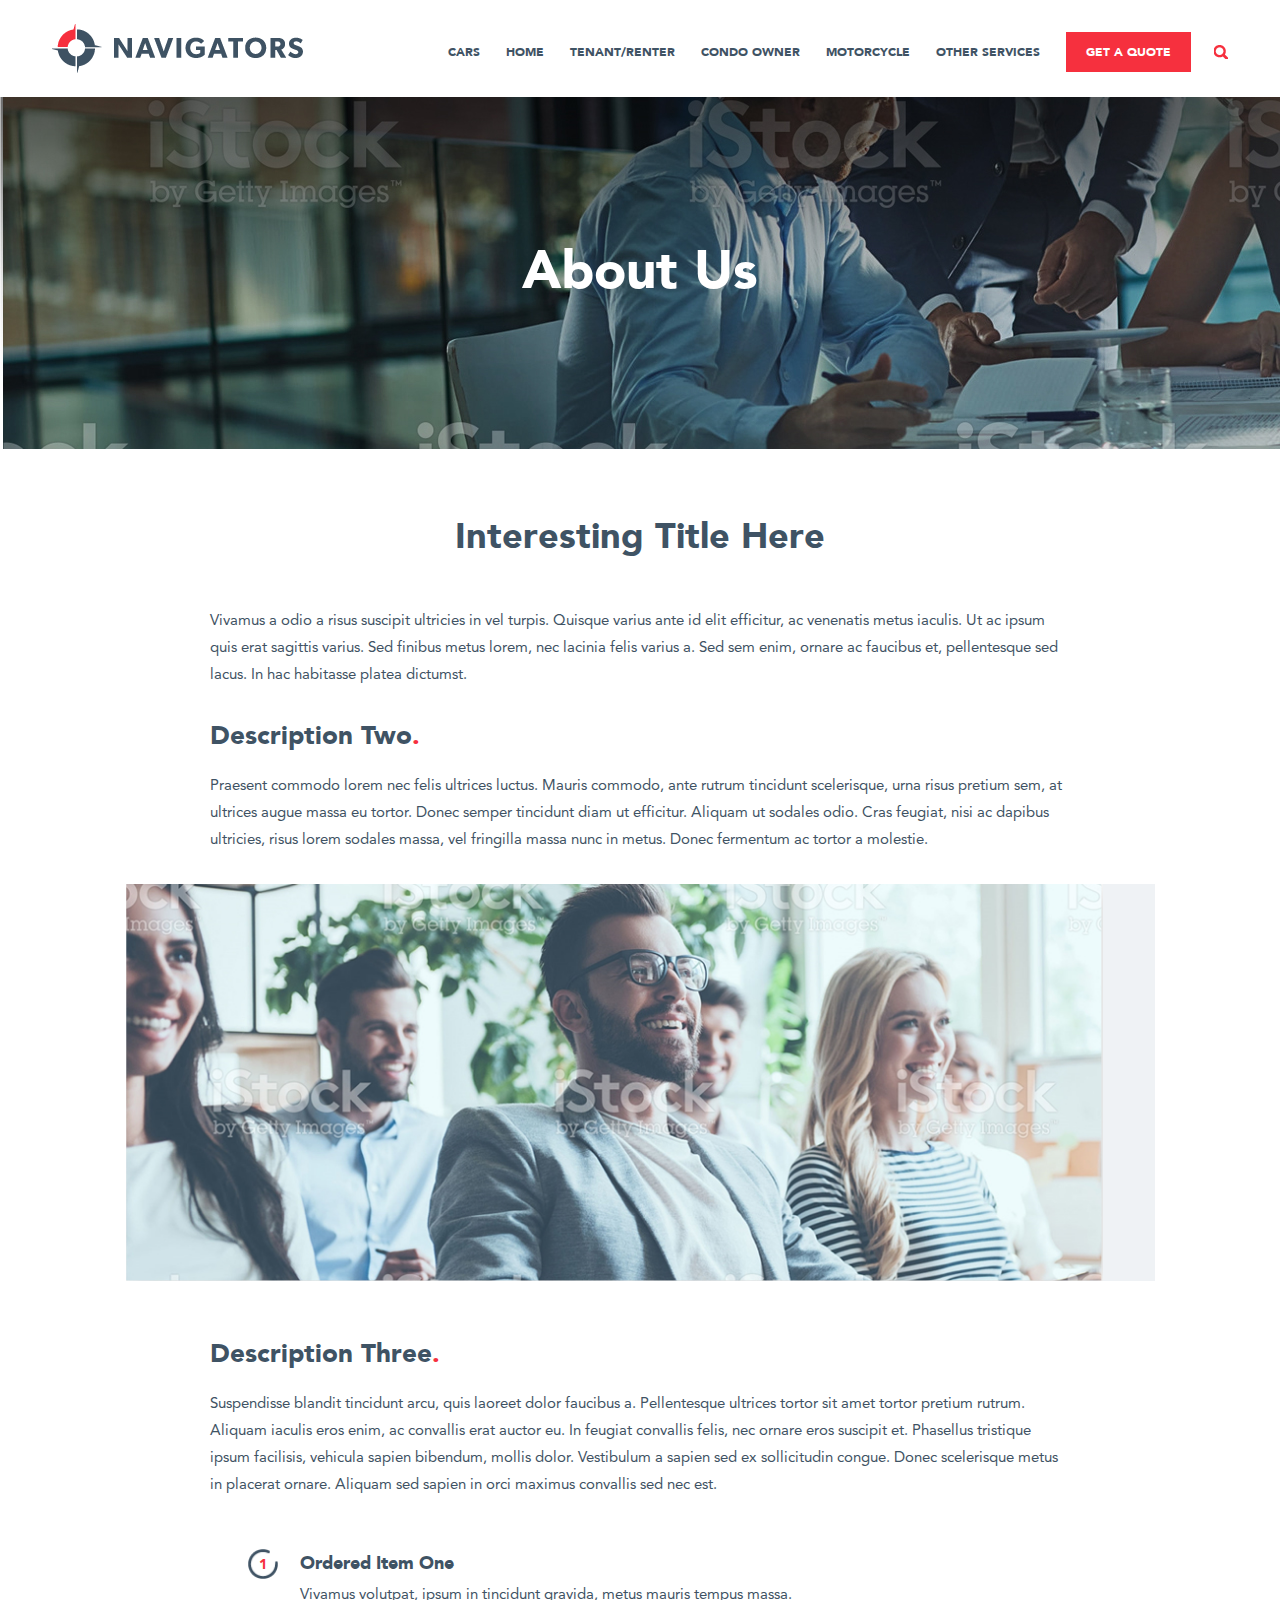
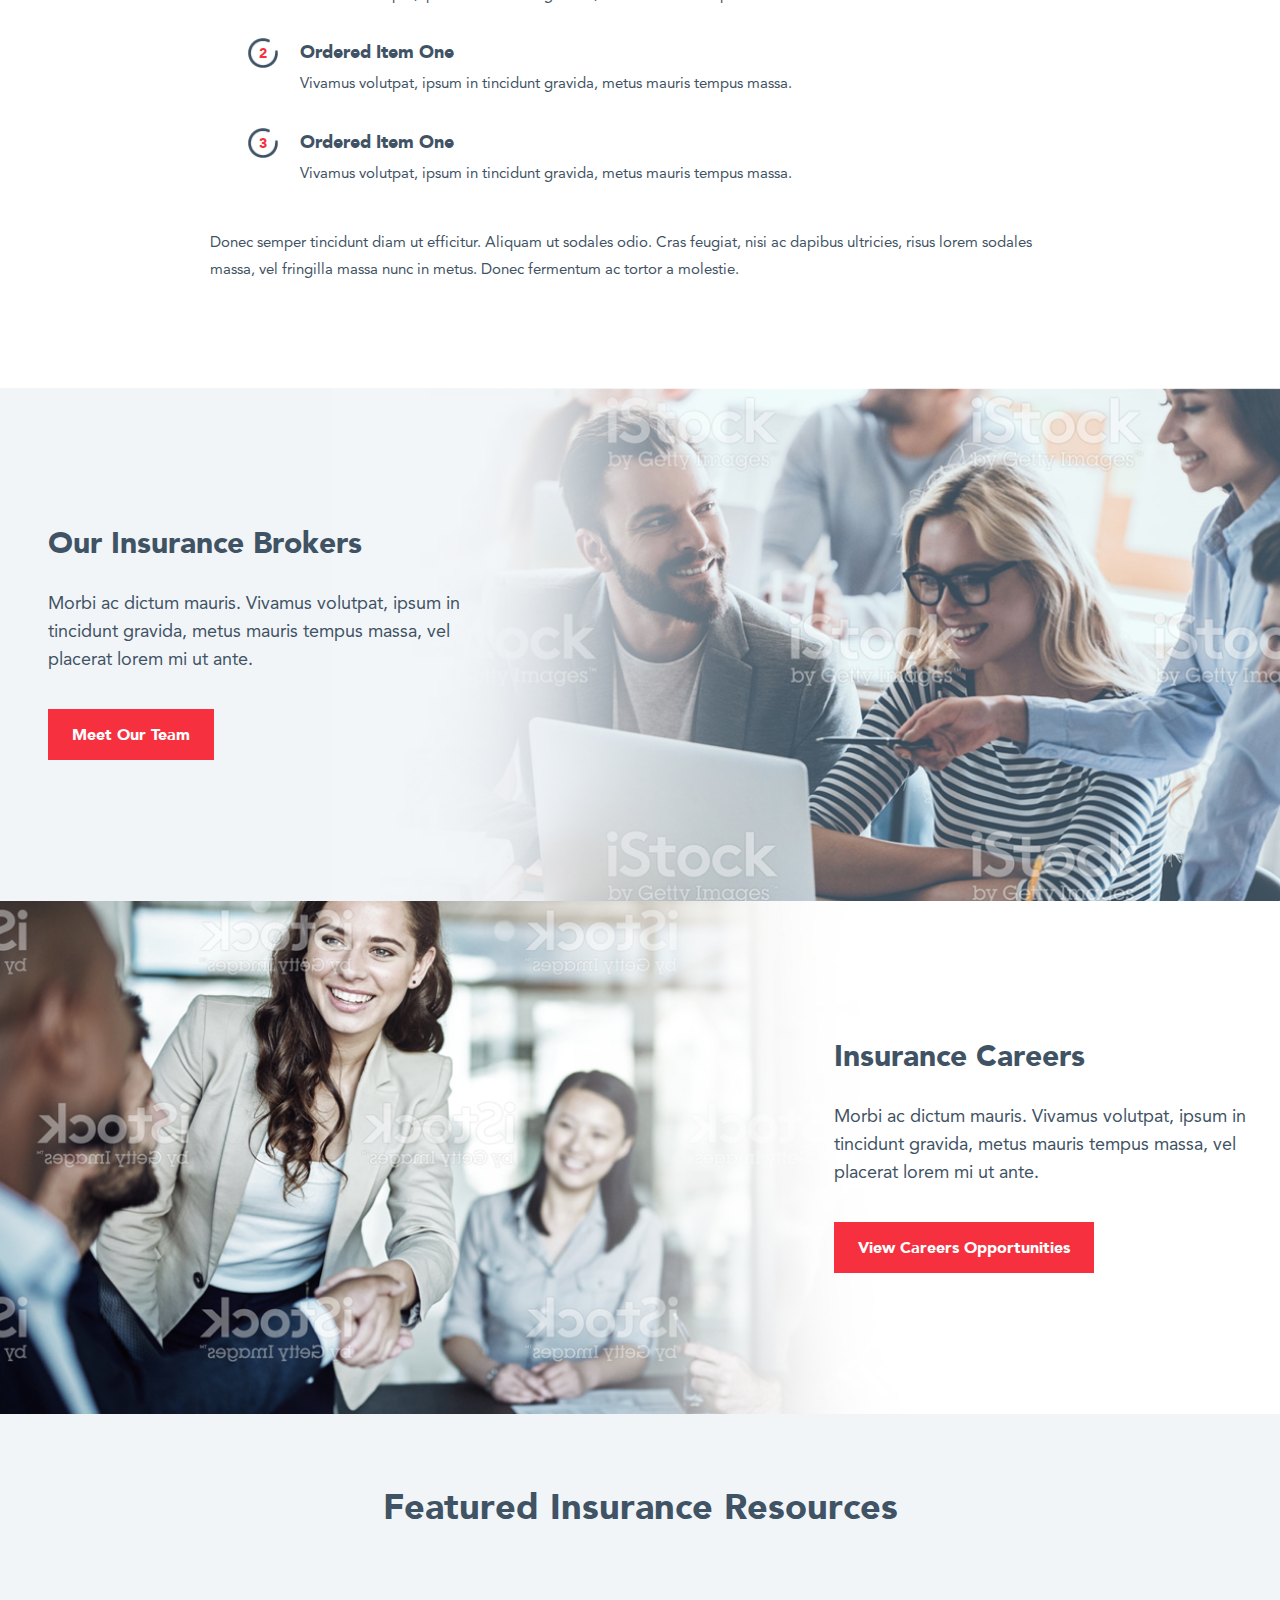
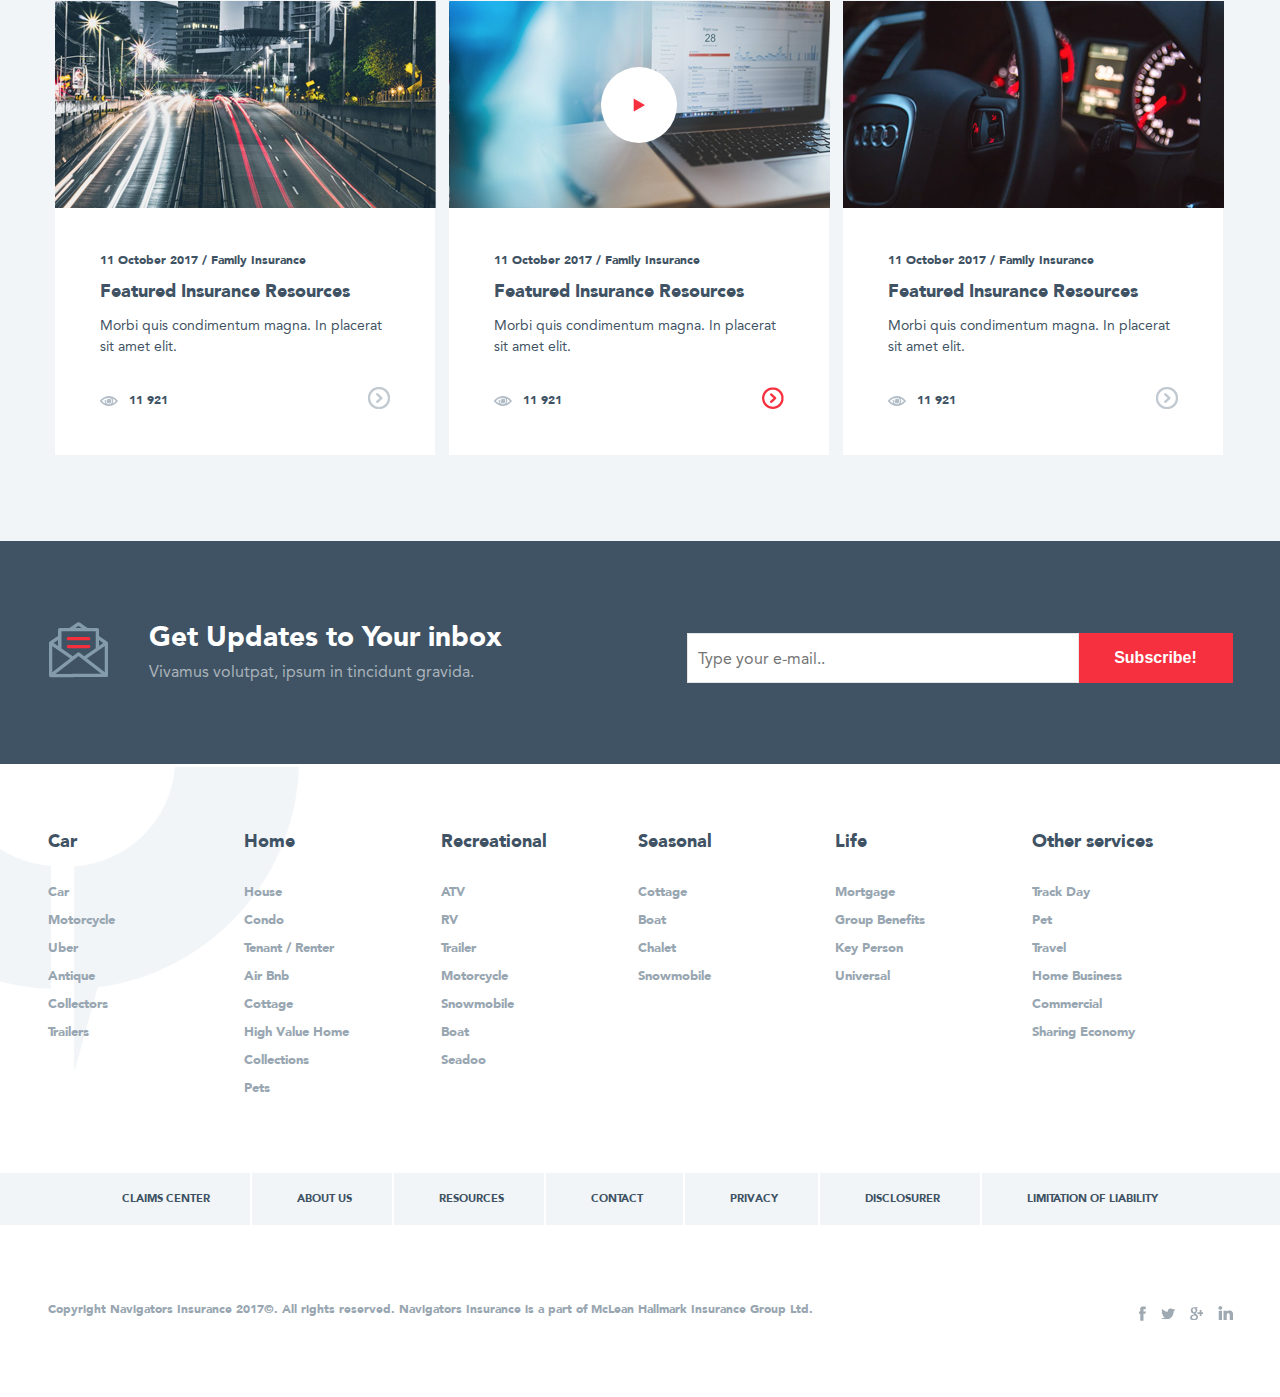
==== about_us.html @ 52bca4bc "4 pages at off" ====
<!DOCTYPE html>
<head>
	<meta http-equiv="Content-Type" content="text/html; charset=utf-8" />
	<title>Navigators | About Us</title>
	<meta name="viewport" content="width=device-width, initial-scale=1">
	<link rel="shortcuticon" type="image/x-icon" href="images/favicon.ico">

	<!-- owl carousel style -->
	<link rel="stylesheet" href="css/owl.carousel.min.css">
	<link rel="stylesheet" href="css/owl.theme.default.min.css">

	<!-- Custom Stylesheet -->
	<link rel="stylesheet" href="css/style.css">

	<!--[if lt IE 9]>
		<script src="js/html5shiv.js"></script>
	<![endif]-->

</head>

<body>
	<div class="main">

		<!-- header -->
		<header>
			<div class="outer_container">
				<div class="logo pull_left">
					<a class="inl_block full_width" href="javascript:void(0);">
						<img src="images/logo/logo.svg" alt="">
					</a>
				</div>
				<div class="nav-right pull_right">
					<div class="nav_cover inl_block">
						<!-- <div class="nav make_tiny">
							<ul>
								<li class="inl_block"><a href="javascript:void(0);">claim center</a></li>
								<li class="inl_block"><a href="javascript:void(0);">about us</a></li>
								<li class="inl_block"><a href="javascript:void(0);">resources</a></li>
								<li class="inl_block"><a href="javascript:void(0);">contact</a></li>
							</ul>
						</div> -->
						<div class="nav add_on_nav">
							<ul>
								<li class="inl_block"><a href="javascript:void(0);">cars</a></li>
								<li class="inl_block"><a href="javascript:void(0);">home</a></li>
								<li class="inl_block"><a href="javascript:void(0);">tenant/renter</a></li>
								<li class="inl_block"><a href="javascript:void(0);">condo owner</a></li>
								<li class="inl_block"><a href="javascript:void(0);">motorcycle</a></li>
								<li class="inl_block"><a href="javascript:void(0);">other services</a></li>
							</ul>
						</div>
					</div>
					<div class="get_quote inl_block">
						<a href="javascript:void(0);" class="inl_block">get a quote</a>
					</div>
					<div class="search_icon inl_block">
						<span><img src="images/icons/search.svg" alt=""></span>
					</div>
				</div>
				<div class="clear_fix"></div>
			</div>
		</header>



		<!-- about us banner -->

		<section class="inner_banner about_us_banner">
			<div class="main_container">
				<div class="inner_banner_cont_cover">
					<div class="banner_tag_line act_center">
						<h1 class="text_center no_margin">About Us</h1>
					</div>
					<!-- <a href="javascript:void(0);" class="inl_block"><span class="scroll_down_icon"></span></a> -->
				</div>
			</div>
		</section>


		<!-- about us cont here -->

		<section class="about_us_cover">
			<div class="main_container">
				<div class="cont_container">
					<div class="about_us_cont">
						<div class="its_title">
							<h2 class="no_margin text_center">Interesting Title Here</h2>
						</div>
						<div class="about_para">
							<p>Vivamus a odio a risus suscipit ultricies in vel turpis. Quisque varius ante id elit efficitur, ac venenatis metus iaculis. Ut ac ipsum quis erat sagittis varius. Sed finibus metus lorem, nec lacinia felis varius a. Sed sem enim, ornare ac faucibus et, pellentesque sed lacus. In hac habitasse platea dictumst.</p>
						</div>
						<div class="sub_title">
							<h4 class="no_margin">Description Two<span class="red_cont">.</span></h4>
						</div>
						<div class="about_para">
							<p>Praesent commodo lorem nec felis ultrices luctus. Mauris commodo, ante rutrum tincidunt scelerisque, urna risus pretium sem, at ultrices augue massa eu tortor. Donec semper tincidunt diam ut efficitur. Aliquam ut sodales odio. Cras feugiat, nisi ac dapibus ultricies, risus lorem sodales massa, vel fringilla massa nunc in metus. Donec fermentum ac tortor a molestie. </p>
						</div>
					</div>
				</div>
				<div class="about_inner_img">
					<div class="img_design_cover">
						<div class="img_bg_color">
							<img src="images/backgrounds/about_inner_banner.jpg" alt="">
						</div>
					</div>
				</div>
				<div class="cont_container">
					<div class="sub_title">
						<h4 class="no_margin">Description Three<span class="red_cont">.</span></h4>
					</div>
					<div class="about_para">
						<p>Suspendisse blandit tincidunt arcu, quis laoreet dolor faucibus a. Pellentesque ultrices tortor sit amet tortor pretium rutrum. Aliquam iaculis eros enim, ac convallis erat auctor eu. In feugiat convallis felis, nec ornare eros suscipit et. Phasellus tristique ipsum facilisis, vehicula sapien bibendum, mollis dolor. Vestibulum a sapien sed ex sollicitudin congue. Donec scelerisque metus in placerat ornare. Aliquam sed sapien in orci maximus convallis sed nec est. </p>
					</div>
					<div class="order_list_cont">
						<ul class="no_list_style">
							<li class="order_item">
								<div class="order_no"><span class="red_cont list_no_cover"><span class="list_no">1</span></span></div>
								<div class="order_cont">
									<h5>Ordered Item One</h5>
									<p>Vivamus volutpat, ipsum in tincidunt gravida, metus mauris tempus massa.</p>
								</div>
							</li>
							<li class="order_item">
								<div class="order_no"><span class="red_cont list_no_cover"><span class="list_no">2</span></span></div>
								<div class="order_cont">
									<h5>Ordered Item One</h5>
									<p>Vivamus volutpat, ipsum in tincidunt gravida, metus mauris tempus massa.</p>
								</div>
							</li>
							<li class="order_item">
								<div class="order_no"><span class="red_cont list_no_cover"><span class="list_no">3</span></span></div>
								<div class="order_cont">
									<h5>Ordered Item One</h5>
									<p>Vivamus volutpat, ipsum in tincidunt gravida, metus mauris tempus massa.</p>
								</div>
							</li>
						</ul>
					</div>
					<div class="about_para">
						<p>Donec semper tincidunt diam ut efficitur. Aliquam ut sodales odio. Cras feugiat, nisi ac dapibus ultricies, risus lorem sodales massa, vel fringilla massa nunc in metus. Donec fermentum ac tortor a molestie.  </p>
					</div>
				</div>
			</div>
		</section>
		

		<section class="two_blocks">
			<div class="block_cover block_one">
				<div class="main_container">
					<div class="block_box">
						<div class="block_cont">
							<h3>Our Insurance Brokers</h3>
							<p>Morbi ac dictum mauris. Vivamus volutpat, ipsum in tincidunt gravida, metus mauris tempus massa, vel placerat lorem mi ut ante. </p>
							<a href="javascript:void(0);">Meet Our Team</a>
						</div>
					</div>
				</div>
			</div>
			<div class="block_cover block_two">
				<div class="main_container">
					<div class="block_box pull_right">
						<div class="block_cont">
							<h3>Insurance Careers</h3>
							<p>Morbi ac dictum mauris. Vivamus volutpat, ipsum in tincidunt gravida, metus mauris tempus massa, vel placerat lorem mi ut ante. </p>
							<a href="javascript:void(0);">View Careers Opportunities</a>
						</div>
					</div>
				</div>
			</div>
		</section>



		<!-- featured insurance -->

		<section class="featured_insurance">
			<div class="main_container">
				<div class="featured_cover">
					<div class="its_title">
						<h2 class="no_margin text_center">Featured Insurance Resources</h2>
					</div>
					<div class="feature_cards">
						<div class="feature_col">
							<div class="feat_img">
								<img src="images/feature_1.jpg" alt="">
							</div>
							<div class="feat_cont">
								<div class="feat_date">
									<p>11 October 2017 / Family Insurance</p>
								</div>
								<div class="feat_name">
									<h6>Featured Insurance Resources</h6>
								</div>
								<div class="feat_para">
									<p>Morbi quis condimentum magna. In placerat sit amet elit.</p>
								</div>
								<div class="feat_foot">
									<span class="feat_views pull_left">
										<img src="images/icons/views.png" alt="">
										11 921
									</span>
									<span  class="feat_link pull_right">
										<a href=""><img class="icon_right" src="images/icons/grey_down_icon.png" alt=""></a>
									</span>
									<div class="clear_fix"></div>
								</div>
							</div>
						</div>
						<div class="feature_col">
							<div class="feat_img">
								<img src="images/feature_2.jpg" alt="">
								<span class="small_play_btn"></span>
							</div>
							<div class="feat_cont">
								<div class="feat_date">
									<p>11 October 2017 / Family Insurance</p>
								</div>
								<div class="feat_name">
									<h6>Featured Insurance Resources</h6>
								</div>
								<div class="feat_para">
									<p>Morbi quis condimentum magna. In placerat sit amet elit.</p>
								</div>
								<div class="feat_foot">
									<span class="feat_views pull_left">
										<img src="images/icons/views.png" alt="">
										11 921
									</span>
									<span  class="feat_link pull_right">
										<a href=""><img src="images/icons/red_icon_right.png" alt=""></a>
									</span>
									<div class="clear_fix"></div>
								</div>
							</div>
						</div>
						<div class="feature_col">
							<div class="feat_img">
								<img src="images/feature_3.jpg" alt="">
							</div>
							<div class="feat_cont">
								<div class="feat_date">
									<p>11 October 2017 / Family Insurance</p>
								</div>
								<div class="feat_name">
									<h6>Featured Insurance Resources</h6>
								</div>
								<div class="feat_para">
									<p>Morbi quis condimentum magna. In placerat sit amet elit.</p>
								</div>
								<div class="feat_foot">
									<span class="feat_views pull_left">
										<img src="images/icons/views.png" alt="">
										11 921
									</span>
									<span  class="feat_link pull_right">
										<a href=""><img class="icon_right" src="images/icons/grey_down_icon.png" alt=""></a>
									</span>
									<div class="clear_fix"></div>
								</div>
							</div>
						</div>
						<div class="clear_fix"></div>
					</div>
				</div>
			</div>
		</section>





		<footer>
			<section class="get_update">
				<div class="main_container">
					<div class="left_content pull_left">
						<span class="update_icon inl_block vtop"><img src="images/icons/update_mail_icon.svg" alt=""></span>
						<div class="get_update_content inl_block">
							<h3 class="m_top_0">Get Updates to Your inbox</h3>
							<p class="m_buttom_0">Vivamus volutpat, ipsum in tincidunt gravida.</p>
						</div>
					</div>
					<div class="right_content pull_right">
						<div class="subcribe_cover">
							<form action="POST" class="subscribe_me pull_right">
								<input type="email" placeholder="Type your e-mail.." class="vtop">
								<span class="inl_block"><input type="submit" value="Subscribe!" class="text_center"></span>
							</form>
						</div>
					</div>
					<div class="clear_fix"></div>
				</div>
			</section>
			<section class="footer_main">
				<div class="footer_nav">
					<div class="main_container">
						<div class="foot_col">
							<h6 class="m_top_0">Car</h6>
							<ul class="no_list_style">
								<li><a href="javascript:void(0);">Car</a></li>
								<li><a href="javascript:void(0);">Motorcycle</a></li> 
								<li><a href="javascript:void(0);">Uber</a></li>
								<li><a href="javascript:void(0);">Antique</a></li>
								<li><a href="javascript:void(0);">Collectors</a></li>
								<li><a href="javascript:void(0);">Trailers</a></li>
							</ul>
						</div>
						<div class="foot_col">
							<h6 class="m_top_0">Home</h6>
							<ul class="no_list_style">
								<li><a href="javascript:void(0);">House</a></li>
								<li><a href="javascript:void(0);">Condo</a></li> 
								<li><a href="javascript:void(0);">Tenant / Renter</a></li>
								<li><a href="javascript:void(0);">Air Bnb</a></li>
								<li><a href="javascript:void(0);">Cottage</a></li>
								<li><a href="javascript:void(0);">High Value Home</a></li>
								<li><a href="javascript:void(0);">Collections</a></li>
								<li><a href="javascript:void(0);">Pets</a></li>
							</ul>
						</div>
						<div class="foot_col">
							<h6 class="m_top_0">Recreational</h6>
							<ul class="no_list_style">
								<li><a href="javascript:void(0);">ATV</a></li>
								<li><a href="javascript:void(0);">RV</a></li> 
								<li><a href="javascript:void(0);">Trailer</a></li>
								<li><a href="javascript:void(0);">Motorcycle</a></li>
								<li><a href="javascript:void(0);">Snowmobile</a></li>
								<li><a href="javascript:void(0);">Boat</a></li>
								<li><a href="javascript:void(0);">Seadoo</a></li>
							</ul>
						</div>
						<div class="foot_col">
							<h6 class="m_top_0">Seasonal</h6>
							<ul class="no_list_style">
								<li><a href="javascript:void(0);">Cottage</a></li>
								<li><a href="javascript:void(0);">Boat</a></li> 
								<li><a href="javascript:void(0);">Chalet</a></li>
								<li><a href="javascript:void(0);">Snowmobile</a></li>
							</ul>
						</div>
						<div class="foot_col">
							<h6 class="m_top_0">Life</h6>
							<ul class="no_list_style">
								<li><a href="javascript:void(0);">Mortgage</a></li>
								<li><a href="javascript:void(0);">Group Benefits</a></li> 
								<li><a href="javascript:void(0);">Key Person</a></li>
								<li><a href="javascript:void(0);">Universal</a></li>
							</ul>
						</div>
						<div class="foot_col">
							<h6 class="m_top_0">Other services</h6>
							<ul class="no_list_style">
								<li><a href="javascript:void(0);">Track Day</a></li>
								<li><a href="javascript:void(0);">Pet</a></li> 
								<li><a href="javascript:void(0);">Travel</a></li>
								<li><a href="javascript:void(0);">Home Business</a></li>
								<li><a href="javascript:void(0);">Commercial</a></li>
								<li><a href="javascript:void(0);">Sharing Economy</a></li>
							</ul>
						</div>
					</div>
				</div>
				<div class="foot_nav_band">
					<div class="main_container">
						<ul class="no_list_style text_center child_inline">
							<li><a href="javascript:void(0);">Claims Center</a></li>
							<li><a href="javascript:void(0);">About US</a></li>
							<li><a href="javascript:void(0);">Resources</a></li>
							<li><a href="javascript:void(0);">Contact</a></li>
							<li><a href="javascript:void(0);">Privacy</a></li>
							<li><a href="javascript:void(0);">Disclosurer</a></li>
							<li><a href="javascript:void(0);">Limitation of Liability</a></li>
						</ul>
					</div>		
				</div>
				<div class="foot_bottom">
					<div class="main_container">
						<div class="copy_right pull_left inl_block">
							<p>Copyright Navigators Insurance 2017©. All rights reserved. Navigators Insurance is a part of McLean Hallmark Insurance Group Ltd.</p>
						</div>
						<div class="sociol_icon pull_right">
							<ul class="no_list_style child_inline">
								<li><a href="javascript:void(0);"><img src="images/icons/fb_icon.svg" alt=""></a></li>
								<li><a href="javascript:void(0);"><img src="images/icons/twitter_icon.svg" alt=""></a></li>
								<li><a href="javascript:void(0);"><img src="images/icons/gplus_icon.svg" alt=""></a></li>
								<li><a href="javascript:void(0);"><img src="images/icons/lin_icon.svg" alt=""></a></li>
							</ul>
						</div>
					</div>	
				</div>
			</section>
		</footer>
	</div>


	<!-- JQuery CDN -->
	<script src="https://ajax.googleapis.com/ajax/libs/jquery/3.2.1/jquery.min.js"></script>
	<!-- owl carousel -->
	<script src="js/owl.carousel.min.js"></script>
	<!-- custom JS -->
	<script src="js/custom.js"></script>
</body>
</html>
---- css/style.css ----
@charset "utf-8";
/*
Theme Name: Retail Prophet
Theme URI: http://wordpress.org/themes/twentyfourteen
Author: Parachute
Author URI: http://parachutedev.ca
*/


* {
	 margin:0 auto;
}

html, body, div, span, applet, object, iframe, h1, h2, h3, h4, h5, h6, p, blockquote, pre, a, abbr, acronym, address, big, cite, code, del, dfn, em, font, ins, kbd, q, s, samp, small, strike, strong, sub, sup, tt, var, dl, dt, dd, ol, ul, li, fieldset, form, label, legend, table, caption, tbody, tfoot, thead, tr, th, td {
	border: 0;
	font-family: inherit;
	font-size: 100%;
	font-style: inherit;
	font-weight: inherit;
	margin: 0;
	outline: 0;
	padding: 0;
	vertical-align: baseline;
}
article, aside, details, figcaption, figure, footer, header, hgroup, nav, section {
	display: block;
}
audio, canvas, video {
	display: inline-block;
	max-width: 100%;
}
html {
	overflow-y: scroll;
	-webkit-text-size-adjust: 100%;
	-ms-text-size-adjust:100%;
}
body, button, input, select, textarea {
	font-weight: 400;
	line-height: 1.5;
}
a {
	color: #24890d;
	text-decoration: none;
	transition: all 0.5s ease 0s;
	-webkit-transition: all 0.5s ease 0s;
	-moz-transition: all 0.5s ease 0s;
	-o-transition: all 0.5s ease 0s;
}
a:focus {
	outline: none;
}
a:hover, a:active {
	outline: 0;
}
a:active, a:hover {
	color: #7ab509;
}
h1, h2, h3, h4, h5, h6 {
	clear: both;
	margin: 36px 0 12px;
}
h1 {
	font-size: 26px;
	line-height: 1.3846153846;
}
h2 {
	font-size: 24px;
	line-height: 1;
}
h3 {
	font-size: 22px;
	line-height: 1.0909090909;
}
h4 {
	font-size: 20px;
	line-height: 1.2;
}
h5 {
	font-size: 18px;
	line-height: 1.3333333333;
}
h6 {
	font-size: 16px;
	line-height: 1.5;
}
address {
	font-style: italic;
	margin-bottom: 24px;
}
abbr[title] {
	border-bottom: 1px dotted #2b2b2b;
	cursor: help;
}
b, strong {
	font-weight: 500;
}
cite, dfn, em, i {
	font-style: italic;
}
mark, ins {
	background: #fff9c0;
	text-decoration: none;
}
p {
	margin-bottom: 24px;
}
code, kbd, tt, var, samp, pre {
	font-family: monospace, serif;
	font-size: 15px;
	-webkit-hyphens: none;
	-moz-hyphens:none;
	-ms-hyphens: none;
	hyphens:none;
	line-height: 1.6;
}
pre {
	border: 1px solid rgba(0, 0, 0, 0.1);
	-webkit-box-sizing: border-box;
	-moz-box-sizing: border-box;
	box-sizing: border-box;
	margin-bottom: 24px;
	max-width: 100%;
	overflow: auto;
	padding: 12px;
	white-space: pre;
	white-space: pre-wrap;
	word-wrap: break-word;
}
blockquote, q {
	-webkit-hyphens: none;
	-moz-hyphens: none;
	-ms-hyphens: none;
	hyphens:none;
	quotes: none;
}
blockquote:before, blockquote:after, q:before, q:after {
	content: "";
	content: none;
}
blockquote {
	color: #767676;
	font-size: 19px;
	font-style: italic;
	font-weight: 300;
	line-height: 1.2631578947;
	margin-bottom: 24px;
}
blockquote cite, blockquote small {
	color: #2b2b2b;
	font-size: 16px;
	font-weight: 400;
	line-height: 1.5;
}
blockquote em, blockquote i, blockquote cite {
	font-style: normal;
}
blockquote strong, blockquote b {
	font-weight: 400;
}
small {
	font-size: smaller;
}
big {
	font-size: 125%;
}
sup, sub {
	font-size: 75%;
	height: 0;
	line-height: 0;
	position: relative;
	vertical-align: baseline;
}
sup {
	bottom: 1ex;
}
sub {
	top: .5ex;
}
dl {
	margin-bottom: 24px;
}
dt {
	font-weight: bold;
}
dd {
	margin-bottom: 24px;
}
ul, ol {
	list-style: none;
}
ul {
	list-style: disc;
}
ol {
	list-style: decimal;
}
img {
	-ms-interpolation-mode: bicubic;
	border: 0;
	vertical-align: middle;
}
figure {
	margin: 0;
}
fieldset {
	border: 1px solid rgba(0, 0, 0, 0.1);
	margin: 0 0 24px;
	padding: 11px 12px 0;
}
legend {
	white-space: normal;
}
button, input, select, textarea {
	-webkit-box-sizing: border-box;
	-moz-box-sizing: border-box;
	box-sizing: border-box;
	font-size: 100%;
	margin: 0;
	max-width: 100%;
	vertical-align: baseline;
}
button, input {
	line-height: normal;
}
input, textarea {
	background-image: -webkit-linear-gradient(hsla(0, 0%, 100%, 0), hsla(0, 0%, 100%, 0)); /* Removing the inner shadow, rounded corners on iOS inputs */
}
button, html input[type="button"], input[type="reset"], input[type="submit"] {
	-webkit-appearance: button;
	cursor: pointer;
}
button[disabled], input[disabled] {
	cursor: default;
}
input[type="checkbox"], input[type="radio"] {
	padding: 0;
}
input[type="search"] {
	-webkit-appearance: textfield;
}
input[type="search"]::-webkit-search-decoration {
-webkit-appearance: none;
}
button::-moz-focus-inner, input::-moz-focus-inner {
border: 0;
padding: 0;
}
textarea {
	overflow: auto;
	vertical-align: top;
}
table, th, td {
	border: 1px solid rgba(0, 0, 0, 0.1);
}
table {
	border-collapse: separate;
	border-spacing: 0;
	border-width: 1px 0 0 1px;
	margin-bottom: 24px;
	width: 100%;
}
caption, th, td {
	font-weight: normal;
	text-align: left;
}
th {
	border-width: 0 1px 1px 0;
	font-weight: bold;
}
td {
	border-width: 0 1px 1px 0;
}
del {
	color: #767676;
}
hr {
	background-color: rgba(0, 0, 0, 0.1);
	border: 0;
	height: 1px;
	margin-bottom: 23px;
}

/* Support a widely-adopted but non-standard selector for text selection styles
 * to achieve a better experience. See http://core.trac.wordpress.org/ticket/25898.
 */
/*::selection {
 background: #24890d;
 color: #fff;
 text-shadow: none;
}

::-moz-selection {
 background: #24890d;
 color: #fff;
 text-shadow: none;
}*/
/* Input fields */

input, textarea {
	border: 1px solid rgba(0, 0, 0, 0.1);
	border-radius: 2px;
	color: #2b2b2b;
	padding: 8px 10px 7px;
}
textarea {
	width: 100%;
}
input:focus, textarea:focus {
	border: 1px solid rgba(0, 0, 0, 0.3);
	outline: 0;
}
/* Buttons */
button, .button, input[type="button"], input[type="reset"], input[type="submit"] {
	background-color: #f6303e;
	border: 0;
	color: #fff;
	font-size: 12px;
	font-weight: 700;
	padding: 10px 30px 11px;
	text-transform: uppercase;
	vertical-align: bottom;
}
button:hover, button:focus, .button:hover, .button:focus, input[type="button"]:hover, input[type="button"]:focus, input[type="reset"]:hover, input[type="reset"]:focus, input[type="submit"]:hover, input[type="submit"]:focus {
	background-color: #41a62a;
	color: #fff;
}
button:active, .button:active, input[type="button"]:active, input[type="reset"]:active, input[type="submit"]:active {
	background-color: #55d737;
}
.search-field {
	width: 100%;
}
.search-submit {
	display: none;
}
/* Placeholder text color -- selectors need to be separate to work. */

::-webkit-input-placeholder {
 /*color: #939393;*/
}
:-moz-placeholder {
 /*color: #939393;*/
}
::-moz-placeholder {
/* color: #939393;*/
 opacity: 1; /* Since FF19 lowers the opacity of the placeholder by default */
}

:-ms-input-placeholder {
 /*color: #939393;*/
}
/* Responsive images. Fluid images for posts, comments, and widgets */

.hide {
	display: none;
}
.inl_block{
	display: inline-block;
}
.text_center{
	text-align: center;
}
.text_left{
	text-align: left;
}
.text-right{
	text-align: right;
}
.pull_left {
	float: left;
}
.pull_right {
	float: right;
}
.act_center {
	display: block;
	margin-left: auto;
	margin-right: auto;
}
.full_width{
	max-width: 100%;
}
.clear_fix{
	clear: both;
}
.uppercase{
	text-transform: uppercase;
}
.no_margin{
	margin: 0px;
}
.no_list_style{
	list-style-type: none; 
}
.vtop{
	vertical-align: top;
}
.m_top_0{
	margin-top: 0px;
}
.m_buttom_0{
	margin-bottom: 0px;
}
.child_inline *{
	display: inline-block;
}
/*font impotorted here*/
@font-face{
	font-family: Avenir_Black;
	src: url('../fonts/Avenir_Black.ttf');
}
@font-face{
	font-family: Avenir_Heavy;
	src: url('../fonts/Avenir_Heavy.ttf');
}
@font-face{
	font-family: Avenir_Roman;
	src: url('../fonts/Avenir_Roman.otf');
}

/*START: Custom Style*/
body{
	font-family: Avenir_Black;
	color: #3f5364;
	font-size: 100%;
	background-color: #fff;
}
.outer_container{
	max-width: 1498px;
	margin-left: auto;
	margin-right: auto;
}
.main_container{
	max-width: 1185px;
	margin-left: auto;
	margin-right: auto;
}
.cont_container{
	max-width: 860px;
	margin-left: auto;
	margin-right: auto;
}
.main{
	width: 100%;
}
.red_cont{
	color: #f6303e;
}
/*START: Header style*/
header{
	padding: 24px 52px;
}
.logo a{
	width: 251px;
}
.nav{
	margin-top: 15px;
}
.nav_cover li{
	margin-right: 21px;
}
.nav_cover li a{
	font-size: 12px;
	color: #3f5364;
	text-transform: uppercase;
}
.get_quote a{
	text-transform: uppercase;
	padding: 11px 20px;
	color: #fff;
	background-color: #f6303e;
	font-size: 12px;
}
.search_icon{
	margin-top: 14px;
	margin-left: 18px;
}
.search_icon:hover{
	cursor: pointer;
}

/*END: Header style*/


/*START: footer style*/
.get_update{
	background-color: #3f5364;
	padding: 80px 0px 80px;
}
.left_content,
.right_content{
	width: 50%;
}
.get_update_content{
	margin-left: 35px;
}
.get_update_content h3{
	color: #fff;
	font-size: 28px;
	font-weight: bold;
	margin-bottom: 8px;
}
.get_update_content p{
	font-family: Avenir_Roman;
	font-size: 16px;
	color: #abb3bb;
}
.subcribe_cover{
	margin-top: 12px;
}
.subscribe_me{
	display: table;
}
.subscribe_me input[type="email"]{
	width: 392px;
	height: 50px;
	font-family: Avenir_Roman;
	font-size: 16px;
	background-color: #fff;
	color: #3f5364;
	display: table-cell;
	border-radius: 0px;
}
.subscribe_me input[type="submit"]{
	background-color: #f6303e;
	color: #fff;
	font-size: 16px;
	padding: 16px 0px;
	width: 154px;
	border-radius: 0px;
	text-transform: capitalize;
}
.footer_main{
	position: relative;
	padding: 63px 0 73px;
	overflow: hidden;
}
.footer_main::before{
	content: "";
	position: absolute;
	left: -256px;
    top: -324px;
	background-image: url('../images/backgrounds/magic_circle_bg.svg');
	background-repeat: no-repeat;
	background-size: contain;
	width: 100%;
	height: 100%;
	z-index: -1;
}
.footer_nav{
	padding-bottom: 70px;
}
.foot_col{
	width: 16.2%;
	display: inline-block;
	vertical-align: top;
}
.foot_col h6{
	font-size: 18px;
	color: #3f5364;
	font-weight: bold;
	margin-bottom: 25px;
}
.foot_col a{
	font-size: 13px;
	color: #98a6b1;
}
.foot_col li{
	margin-bottom: 4px;
}
.foot_nav_band{
	background-color: #f2f5f8;
}
.foot_nav_band li a{
	padding: 18px 40px;
	color: #3f5364;
	font-size: 11px;
	border-right: 2px solid #fff;
	text-transform: uppercase;
}
.foot_nav_band li:last-child a{
	border-right: none;
}
.foot_bottom{
	padding-top: 75px;
}
.copy_right p{
	color: #98a6b1;
	margin-bottom: 0px;
	font-size: 12px;
}
.sociol_icon li{
	margin-right: 10px;
}
.sociol_icon li:last-child{
	margin-right: 0px;
}
/*END: footer style*/


/*START: Banner style*/
.home_banner{
	background-image: url('../images/backgrounds/home_banner_bg.jpg');
	background-repeat: no-repeat;
	background-size: cover;
	min-height: 441px;
	position: relative;
}
.banner_tag_line{
	padding-top: 152px;
}
.banner_tag_line h1{
	font-weight: bold;
	font-size: 53px;
	color: #fff;
	line-height: 65px;
}
.scroll_down_icon{
	position: absolute;
	display: inline-block;
	width: 22px;
	height: 22px;
	background-image: url('../images/icons/scroll_down_icon.png');
	background-repeat: no-repeat;
	background-size: contain;
	left: 50%;
	transform: translateX(-50%);
	-webkit-transform: translateX(-50%);
	-ms-transform: translateX(-50%);
	-o-transform: translateX(-50%);
	bottom: 32px;
	z-index: 2;
}
/*END: Banner style*/

/*START: PICK product*/

.pick_product_cover{
	padding: 65px 0px;
}
.its_title h2{
	font-size: 36px;
	color: #3f5364;
}
/*.product_gridof6{
	display: table;
}*/
.pick_product_cover .its_title{
	padding-bottom: 62px;
}
.product_box{
	width: 16.4%;
	float: left;
	border-right: 1px solid #dee2e6;
	display: inline-block;
	padding-top: 22px;
	padding-bottom: 30px;
}
.product_box h4{
	font-size: 26px;
	margin-bottom: 35px;
	text-align: center;
}
.product_icon{
	min-height: 84px;
}
.product_drop_arrow{
	margin-top: 32px;
}
.product_gridof6 li:nth-child(6){
	border-right: none; 
}
/*end: PICK product*/

/*start: video & why*/

.video_box{
	width: 700px;
	height: 387px;
	margin: auto;
	box-shadow: 1px 1px 30px #c1c1c1;
	position: relative;
}
.video__why{
	padding: 50px 0px 82px;
	background-image: url('../images/backgrounds/magic_circle_bg.png');
	background-repeat: no-repeat;
	background-position: 159% -685%;
}
.play_btn{
	position: absolute;
	height: 106px;
	width: 106px;
	left: 50%;
	top: 50%;
	transform: translate(-50%,-50%);
	-webkit-transform: translate(-50%,-50%);
	-ms-transform: translate(-50%,-50%);
	-o-transform: translate(-50%,-50%);
	border-radius: 50%;
	display: inline-block;
	background-image: url('../images/icons/play_icon.png');
	background-repeat: no-repeat;
	background-position: center;
	background-color: #fff; 
}
.play_btn:hover{
	cursor: pointer;
	background-color: rgba(0,0,0, 0.2);
}
.about_nav_cont{
	width: 40%;
	margin: 0 auto;
}
.about_nav_cont p{
	font-size: 18px;
	text-align: center;
	margin: 0px;
	font-family: Avenir_Roman;
}
.about_nav_cover .its_title{
	padding: 60px 0 25px;
}
.about_link{
	margin-top: 47px;
	text-align: center;
}
.about_link a{
	display: inline-block;
	color: #3f5364;
	padding: 10px 35px;
	border: 2px solid #f6303e;
}
/*end: video & why*/

/*START: featured insurance*/

.featured_insurance{
	background-color: #f2f5f8;
}
.featured_cover{
	padding: 75px 0px 86px;
}
.feature_cards{
	padding-top: 76px;
}
.feature_col{
	width: 380px;
	float: left;
	margin: 0 7px;
	background-color: #fff;
}
.feat_img{
	position: relative;
}
.small_play_btn{
	position: absolute;
	height: 76px;
	width: 76px;
	left: 50%;
	top: 50%;
	transform: translate(-50%,-50%);
	-webkit-transform: translate(-50%,-50%);
	-ms-transform: translate(-50%,-50%);
	-o-transform: translate(-50%,-50%);
	border-radius: 50%;
	display: inline-block;
	background-image: url('../images/icons/small_play_icon.png');
	background-repeat: no-repeat;
	background-position: center;
	background-color: #fff; 
}
.feat_cont{
	padding: 43px 45px 46px;
}
.feat_cont .feat_date p{
	font-size: 12px;
	color: #3f5364;
	font-size: 12px;
	margin-bottom: 8px;
}
.feat_name h6{
	color: #3f5364;
	font-size: 18px;
	margin-top: 0px;
	margin-bottom: 11px;
}
.feat_para{
	min-height: 70px;
}
.feat_para p{
	font-size: 14px;
	font-family: Avenir_Roman;
}
.icon_right{
	transform: rotate(-90deg);
	-webkit-transform: rotate(-90deg);
	-ms-transform: rotate(-90deg);
	-o-transform: rotate(-90deg);
}
.feat_views{
	font-size: 12px;
	margin-top: 6px;
}
.feat_views img{
	margin-right: 7px;
}
/*END: featured insurance*/

/*START: Choose navigator*/


.choose_navigator{
	background-color: #58697A;
}
.choose_cover{
	padding: 69px 0px 63px;
}
.choose_cover .its_title h2{
	color: #fff;
}
.choose_resons_cover{
	padding: 58px 0px 0px;
}
.choose_reson_cont{
	padding-bottom: 51px;
	width: 60%;
	margin: 0 auto;
}
.choose_resons_cover .item p{
	font-size: 22px;
	color: #fff;
	margin: 0px;
	line-height: 28px;
	font-family: Avenir_Roman;
}
#carousel-custom-dots li{
	display: inline-block;
	color: #a9b4be;
	width: 125px;
	font-size: 14px;
}
#carousel-custom-dots li:hover{
	color: #fff;
	cursor: pointer;
}
#carousel-custom-dots li.active{
	color: #fff;
}
.choose_reson_cont .owl-nav .owl-prev,
.choose_reson_cont .owl-nav .owl-next{
	position: absolute;
	top: 0px;
	background-color: transparent;
}
.choose_reson_cont .owl-nav .owl-prev:hover,
.choose_reson_cont .owl-nav .owl-next:hover{
	background-color: transparent;
}
.choose_reson_cont .owl-nav .owl-prev{
	left: -20%;
}
.choose_reson_cont .owl-nav .owl-next{
	right: -20%;
}


/*END: Choose navigator*/



/*about us banner*/

.about_us_banner{
	background-image: url('../images/backgrounds/about_banner.jpg');
}

.inner_banner{
	min-height: 352px;
	background-repeat: no-repeat;
	background-size: cover;
	position: relative;
}
.inner_banner .banner_tag_line{
	padding-top: 140px;
}
.about_us_cover{
	margin-bottom: 105px;
}
.about_us_cont{
	padding: 69px 0px 0px;
}
.about_us_cont .its_title{
	margin-bottom: 53px;
}
.about_para p{
	font-size: 15px;
	font-family: Avenir_Roman;
	line-height: 27px;
}
.about_para{
	margin-bottom: 31px;
}
.sub_title h4{
	font-size: 26px;
	font-weight: bold;
}
.sub_title{
	margin-bottom: 22px;
}

.about_inner_img{
	padding: 0px 78px;
}
.img_design_cover{
	position: relative;
	margin-bottom: 56px;
}
.img_bg_color{
	background-color: #eff2f5;
	width: 100%;
}
.img_bg_color img{
	width: 95%;
}

/*orderlist design*/

.order_list_cont{
	padding: 20px 27px 12px;

}
.order_item{
	display: table;
	margin-bottom: 33px;
}
.order_no,
.order_cont{
	display: table-cell;
	vertical-align: top;
	padding: 0 11px;
}
.order_no .red_cont{
	display: inline-block;
	background-image: url('../images/icons/order_bg.png');
	background-repeat: no-repeat;
	background-size: contain;
	background-position: center; 
}
.list_no_cover{
	font-size: 14px;
	text-align: center;
	width: 30px;
	height: 30px;
	position: relative;
}
.list_no{
	font-size: 14px;
	position: absolute;
	left: 50%;
	top: 50%;
	display: inline-block;
	transform: translate(-50%, -50%);
}
.order_cont h5{
	margin-top: 2px;
	font-size: 18px;
	margin-bottom: 8px;
}
.order_cont p{
	font-size: 15px;
	font-family: Avenir_Roman;
	margin-bottom: 0px;
}

/*block style*/

.block_cover{
	min-height: 513px;
	background-repeat: no-repeat;
	background-size: contain;
}
.block_one{
	background-image: url('../images/backgrounds/about_cube1.jpg');
	background-position: right;
	background-color: #f2f5f8;
}
.block_two{
	background-image: url('../images/backgrounds/about_cube2.jpg');
	background-position: left;
	background-color: #fff;
}
.block_box{
	width: 50%;
}
.block_cont{
	padding-top: 138px;
	width: 414px;
}
.block_cont h3{
	font-size: 30px;
	margin-top: 0px;
	margin-bottom: 30px;
}
.block_cont p{
	font-size: 18px;
	font-family: Avenir_Roman;
	margin-bottom: 50px;
	line-height: 28px;
}
.block_cont a{
	color: #fff;
	background-color: #f6303e;
	font-size: 16px;
	padding: 16px 24px;
}
.block_two .block_cont{
	padding-left: 194px;
}


/*careers page style*/

.careers_cover{
	margin-bottom: 105px;
}

.careers_cont{
	padding: 69px 0px 0px;
}
.careers_cont .its_title{
	margin-bottom: 53px;
}
.careers_para p{
	font-size: 15px;
	font-family: Avenir_Roman;
	line-height: 27px;
}
.careers_para{
	margin-bottom: 31px;
}

.our_values{
	background-color: #f2f5f8;
}
.values_cont_cover{
	padding: 63px 0px 57px;
}
.value_col{
	width: 25%;
	float: left;
}
.val_icon_cover{
	width: 68px;
	height: 68px;
	display: inline-block;
	position: relative;
	background-color: #fff;
	border-radius: 50%;
}
.val_icon_cover img{
	position: absolute;
	left: 50%;
	top: 50%;
	transform: translate(-50%, -50%);
}
.grid_of4{
	margin-top: 69px;
}
.value_icon_row{
	margin-bottom: 23px;
}
.value_cont h5{
	font-size: 20px;
	margin-top: 0px;
	margin-bottom: 7px;
}
.value_cont p{
	font-size: 15px;
	font-family: Avenir_Roman;
}


/*//why work at nav*/

.why_work_cover{
	padding: 76px 0px 35px;
}
.why_work_cover .its_title{
	padding-bottom: 90px;
}
.why_work_box{
	width: 50%;
	float: left;
	min-height: 150px;
	margin-bottom: 30px;
}
.why_work_cont{
	width: 90%;
}
.why_work_cont h5{
	font-size: 20px;
	margin-top: 0px;
	margin-bottom: 15px;
}
.why_work_cont p{
	font-size: 15px;
	font-family: Avenir_Roman;
	line-height: 29px;
}
.alt_box{
	margin-left: 52px;
}

.career_op{
	background-color: #3f5364;
}
.career_op_cover{
	width: 81.6%;
	margin: 0 auto;
	padding: 67px 0 0;
}
.career_op_cover .its_title h2{
	color: #fff;
}
.career_op_cover .its_title{
	margin-bottom: 45px;
}
.career_list{
	padding-bottom: 45px;
}
.career_row{
	padding: 40px 0 47px;
	border-bottom: 2px solid #566877;
	display: table;
}
.career_list li:last-child{
	border-bottom: none;
}
.career_icon_cover{
	padding: 0px 63px 0 50px;
	display: table-cell;
}
.career_icon_cover img{
	vertical-align: top;
}
/*.career_row > div{
	float: left;
}*/
.career_name_D{
	margin-bottom: 21px;
}
.career_name_D h4{
	font-size: 24px;
	color: #fff;
}
.career_cont{
	display: table-cell;
}
.career_name_D p{
	font-size: 16px;
	font-family: Avenir_Roman;
	color: #B1BAC1;
	margin: 0px;
}
.career_desc p{
	font-size: 15px;
	font-family: Avenir_Roman;
	color: #fff;
	margin: 0px;
	line-height: 28px;
}
.career_desc{
	margin-bottom: 29px;
}
.career_cont a{
	padding: 12px 24px;
	background-color: #f6303e;
	color: #fff;
	font-size: 16px;
	display: inline-block;
}


/*claims page*/

.claims_banner{
	background-image: url('../images/backgrounds/claims_bg.jpg');
}
.claims_cover{
	margin-bottom: 105px;
}
.claims_cont{
	padding: 74px 0px 0px;
}
.about_us_cont .its_title{
	margin-bottom: 53px;
}
.about_para p{
	font-size: 15px;
	font-family: Avenir_Roman;
	line-height: 27px;
}
.about_para{
	margin-bottom: 31px;
}
.claims_cont .its_title{
	margin-bottom: 66px;
}
.claim_name_N{
	border-top: 1px solid 
}
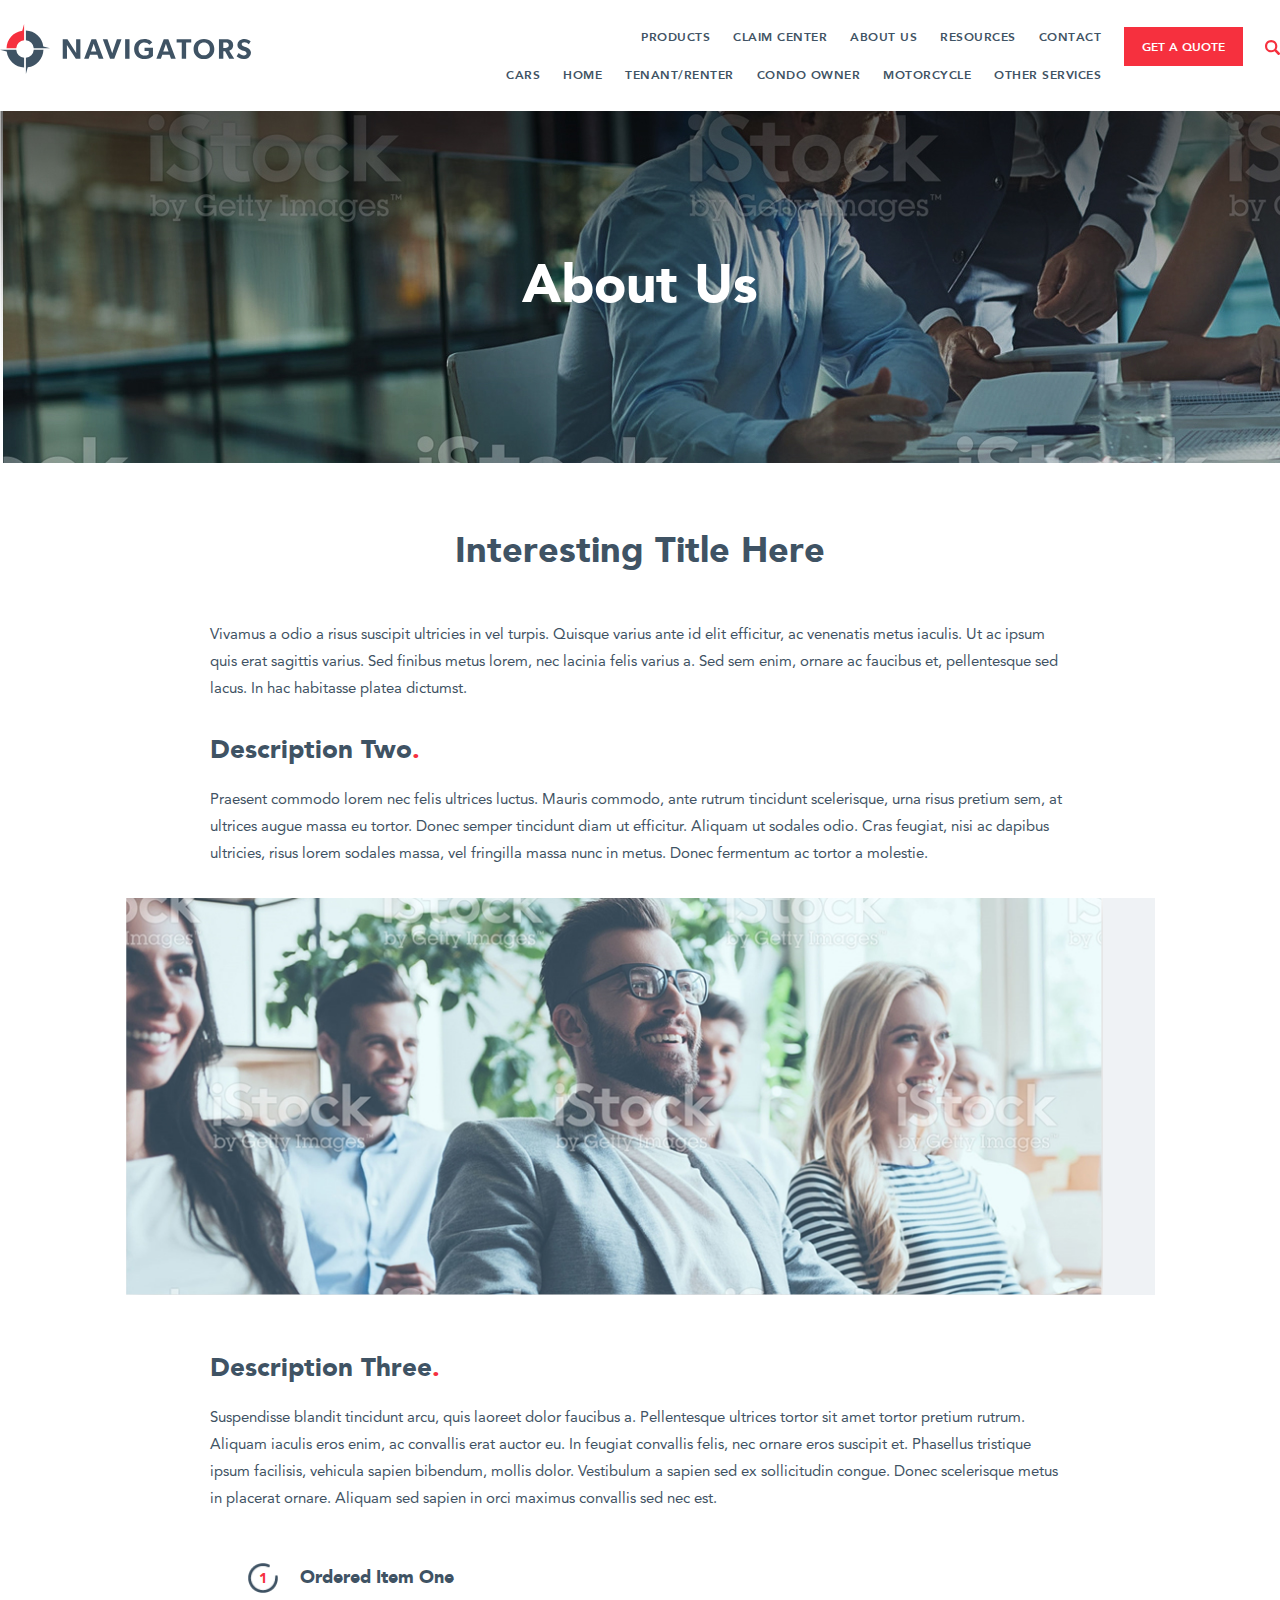
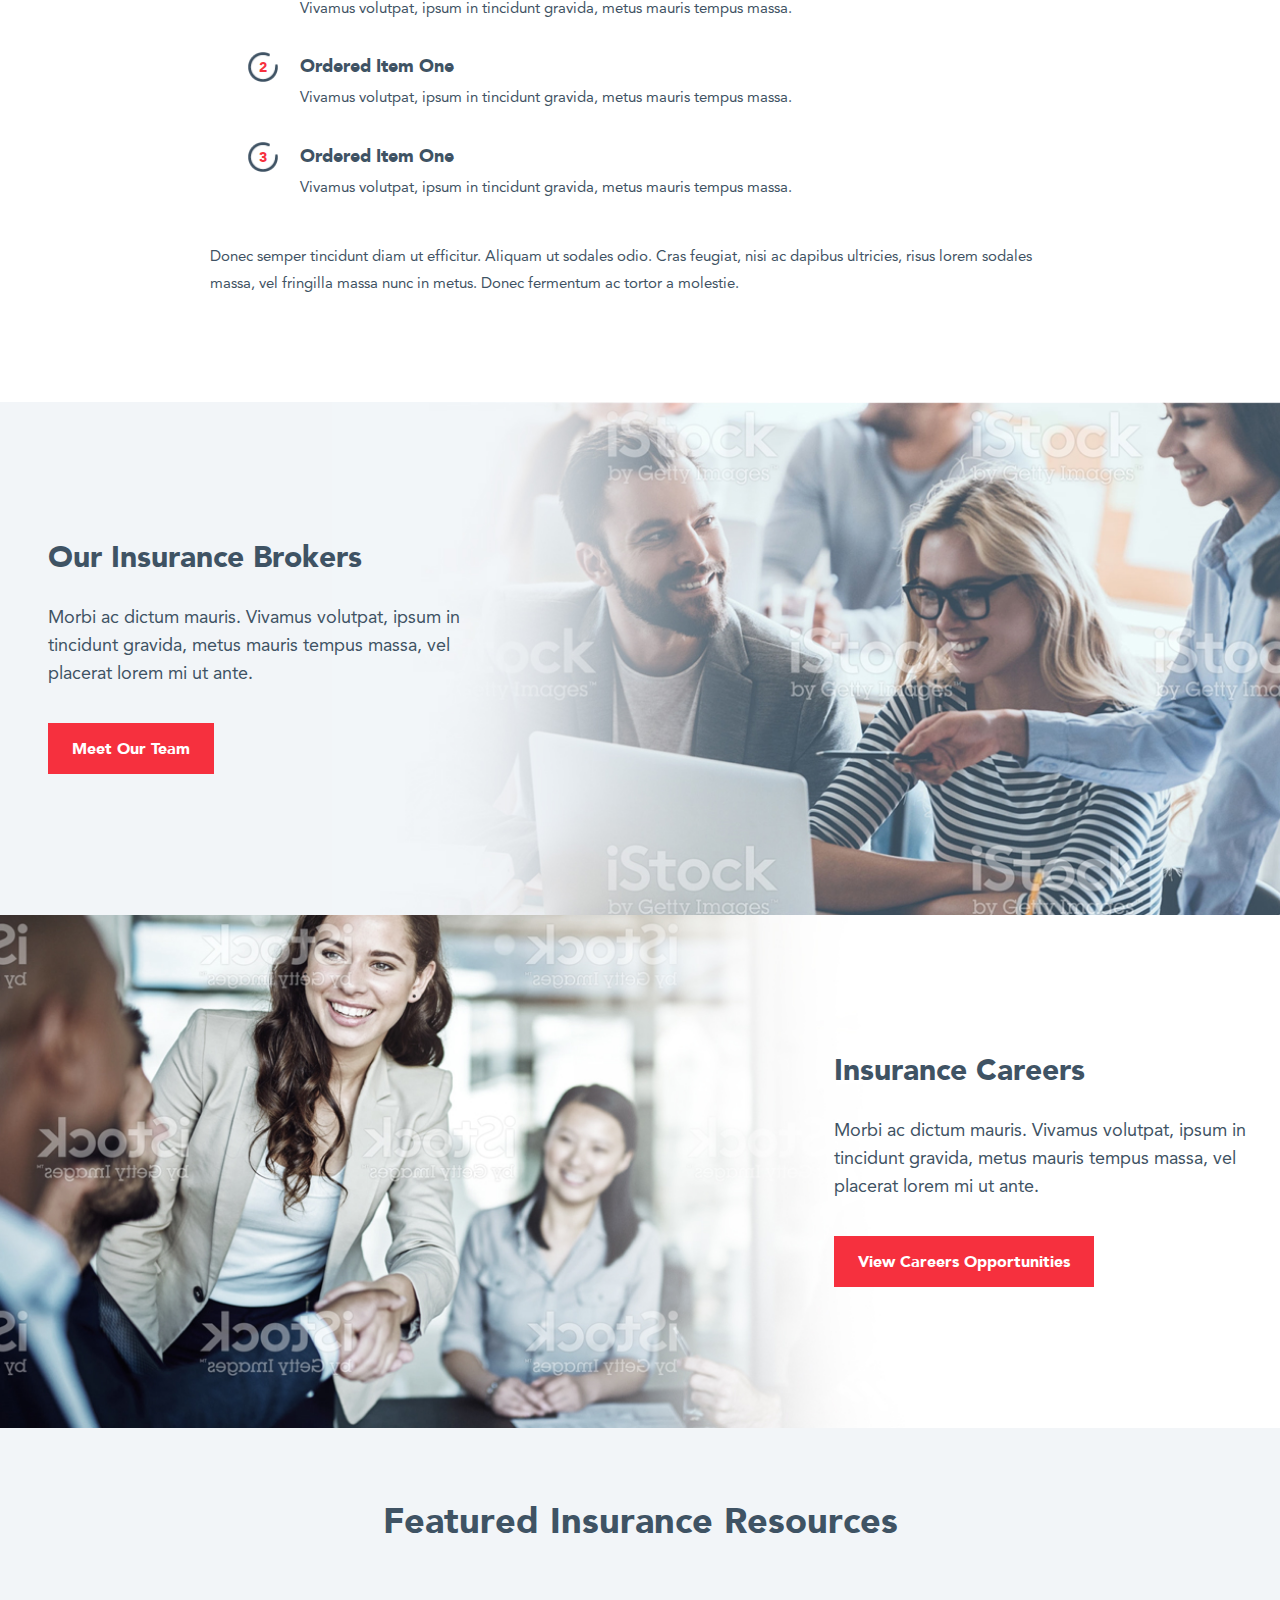
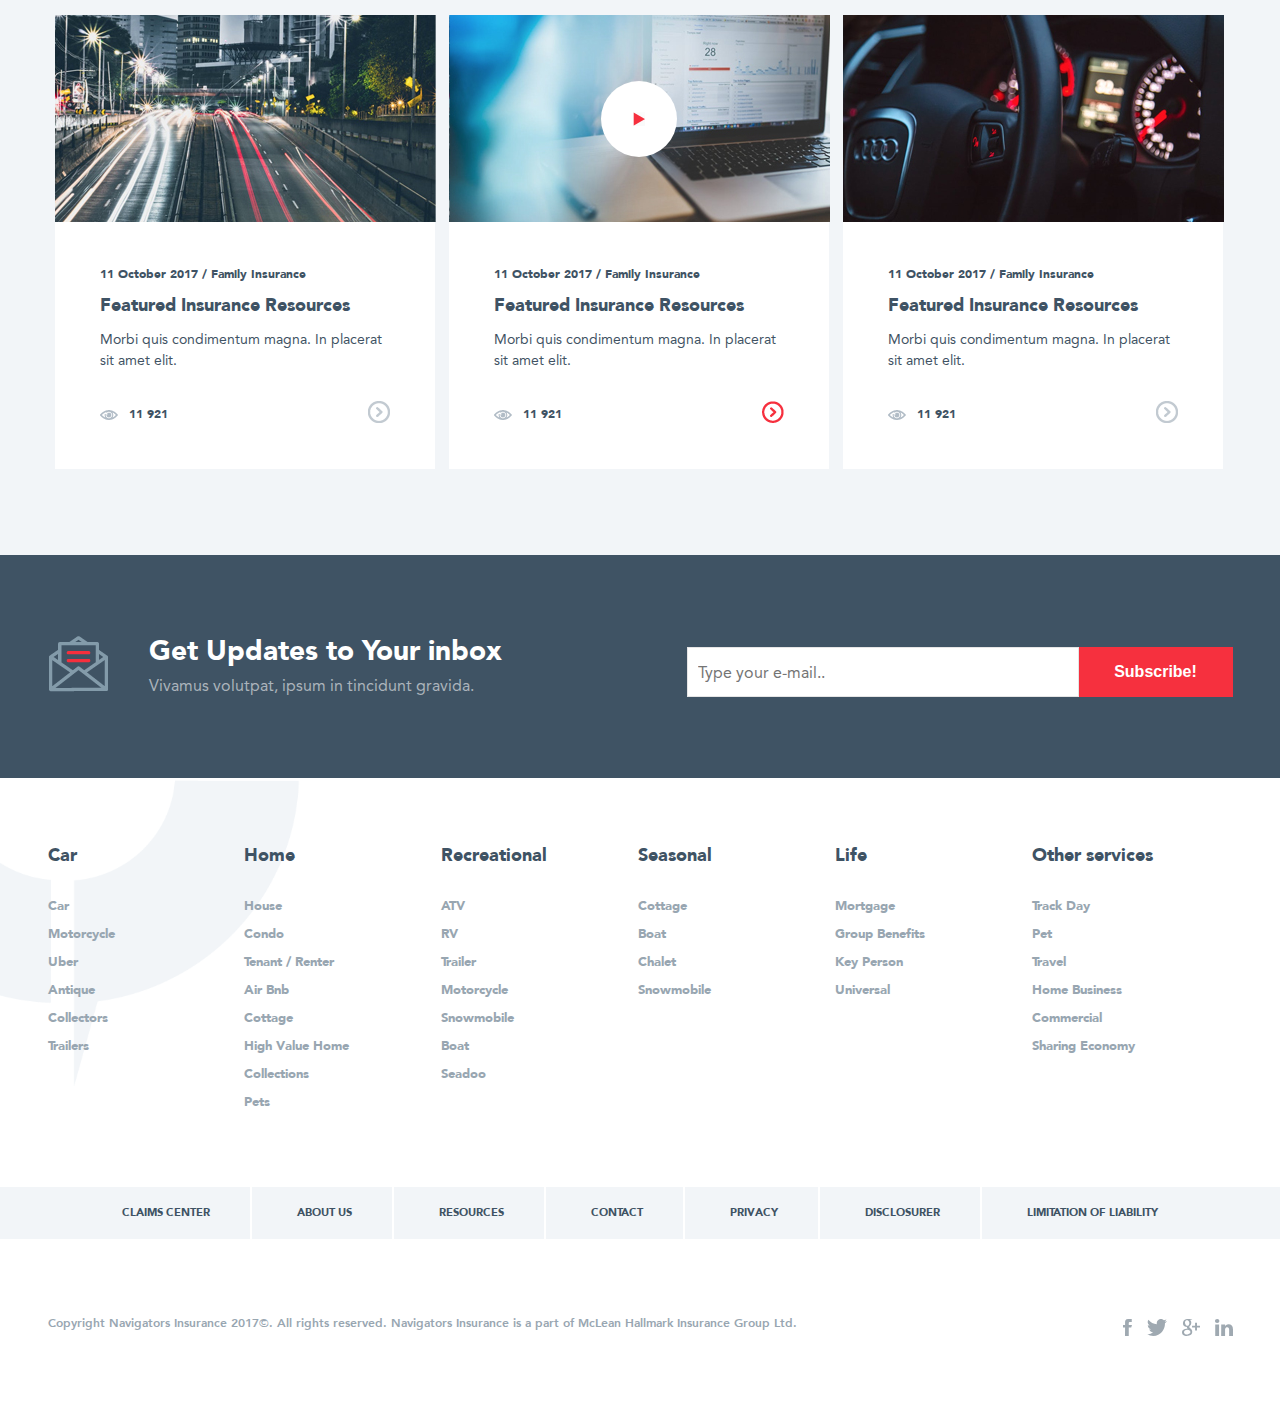
==== commit b9c054b3: "home on frestival" ====
--- a/about_us.html
+++ b/about_us.html
@@ -22,45 +22,43 @@
 	<div class="main">
 
 		<!-- header -->
-		<header>
+		<header id="sub_nav_header">
 			<div class="outer_container">
 				<div class="logo pull_left">
 					<a class="inl_block full_width" href="javascript:void(0);">
 						<img src="images/logo/logo.svg" alt="">
 					</a>
 				</div>
-				<div class="nav-right pull_right">
+
+				<div class="pull_right">
 					<div class="nav_cover inl_block">
-						<!-- <div class="nav make_tiny">
-							<ul>
-								<li class="inl_block"><a href="javascript:void(0);">claim center</a></li>
-								<li class="inl_block"><a href="javascript:void(0);">about us</a></li>
-								<li class="inl_block"><a href="javascript:void(0);">resources</a></li>
-								<li class="inl_block"><a href="javascript:void(0);">contact</a></li>
-							</ul>
-						</div> -->
-						<div class="nav add_on_nav">
-							<ul>
-								<li class="inl_block"><a href="javascript:void(0);">cars</a></li>
-								<li class="inl_block"><a href="javascript:void(0);">home</a></li>
-								<li class="inl_block"><a href="javascript:void(0);">tenant/renter</a></li>
-								<li class="inl_block"><a href="javascript:void(0);">condo owner</a></li>
-								<li class="inl_block"><a href="javascript:void(0);">motorcycle</a></li>
-								<li class="inl_block"><a href="javascript:void(0);">other services</a></li>
-							</ul>
-						</div>
-					</div>
-					<div class="get_quote inl_block">
+						<ul class="nav text-right main_nav">
+							<li class="inl_block"><a href="javascript:void(0);">products</a></li>
+							<li class="inl_block"><a href="javascript:void(0);">claim center</a></li>
+							<li class="inl_block"><a href="javascript:void(0);">about us</a></li>
+							<li class="inl_block"><a href="javascript:void(0);">resources</a></li>
+							<li class="inl_block"><a href="javascript:void(0);">contact</a></li>
+						</ul>
+						<ul class="nav text-right">
+							<li class="inl_block"><a href="javascript:void(0);">cars</a></li>
+							<li class="inl_block"><a href="javascript:void(0);">home</a></li>
+							<li class="inl_block"><a href="javascript:void(0);">tenant/renter</a></li>
+							<li class="inl_block"><a href="javascript:void(0);">condo owner</a></li>
+							<li class="inl_block"><a href="javascript:void(0);">motorcycle</a></li>
+							<li class="inl_block"><a href="javascript:void(0);">other services</a></li>
+						</ul>
+					</div>
+					<div class="get_quote inl_block vtop">
 						<a href="javascript:void(0);" class="inl_block">get a quote</a>
 					</div>
-					<div class="search_icon inl_block">
+					<div class="search_icon inl_block vtop">
 						<span><img src="images/icons/search.svg" alt=""></span>
 					</div>
 				</div>
+
 				<div class="clear_fix"></div>
 			</div>
 		</header>
-
 
 
 		<!-- about us banner -->
--- a/css/style.css
+++ b/css/style.css
@@ -320,13 +320,6 @@
 	text-transform: uppercase;
 	vertical-align: bottom;
 }
-button:hover, button:focus, .button:hover, .button:focus, input[type="button"]:hover, input[type="button"]:focus, input[type="reset"]:hover, input[type="reset"]:focus, input[type="submit"]:hover, input[type="submit"]:focus {
-	background-color: #41a62a;
-	color: #fff;
-}
-button:active, .button:active, input[type="button"]:active, input[type="reset"]:active, input[type="submit"]:active {
-	background-color: #55d737;
-}
 .search-field {
 	width: 100%;
 }
@@ -416,6 +409,14 @@
 @font-face{
 	font-family: Avenir_Roman;
 	src: url('../fonts/Avenir_Roman.otf');
+}
+@font-face{
+	font-family: Avenir_Light;
+	src: url('../fonts/Avenir_Light.otf');
+}
+@font-face{
+	font-family: Avenir_Book;
+	src: url('../fonts/Avenir_Book.otf');
 }
 
 /*START: Custom Style*/
@@ -448,37 +449,48 @@
 }
 /*START: Header style*/
 header{
-	padding: 24px 52px;
+	padding: 24px 0px 25px;
 }
 .logo a{
 	width: 251px;
 }
 .nav{
-	margin-top: 15px;
+	margin-top: 14px;
 }
 .nav_cover li{
-	margin-right: 21px;
+	margin-right: 18px;
 }
 .nav_cover li a{
 	font-size: 12px;
 	color: #3f5364;
+	font-family: Avenir_Heavy;
 	text-transform: uppercase;
+	letter-spacing: 0.5px;
 }
 .get_quote a{
 	text-transform: uppercase;
-	padding: 11px 20px;
-	color: #fff;
+	padding: 11px 18px 10px;
+	color: #fff;
+	font-family: Avenir_Heavy;
 	background-color: #f6303e;
 	font-size: 12px;
+	margin-top: 3px;
 }
 .search_icon{
-	margin-top: 14px;
-	margin-left: 18px;
+	margin-top: 10px;
+	margin-left: 17px;
+}
+.search_icon img{
+	width: 15px;
+	height: 15px;
 }
 .search_icon:hover{
 	cursor: pointer;
 }
 
+#sub_nav_header .main_nav{
+	margin-top: 0px;
+}
 /*END: Header style*/
 
 
@@ -588,12 +600,16 @@
 	color: #98a6b1;
 	margin-bottom: 0px;
 	font-size: 12px;
+	font-family: Avenir_Heavy;
 }
 .sociol_icon li{
-	margin-right: 10px;
+	margin: 0px 5px;
 }
 .sociol_icon li:last-child{
 	margin-right: 0px;
+}
+.sociol_icon li img{
+	height: 17px;
 }
 /*END: footer style*/
 
@@ -1208,5 +1224,324 @@
 	margin-bottom: 66px;
 }
 .claim_name_N{
-	border-top: 1px solid 
-}+	border-top: 1px solid #dee2e6;
+	padding: 35px 0px;
+}
+.claim_name_N *{
+	margin: 0px;
+	display: inline-block;
+}
+
+/*career single page*/
+
+
+.career_single_banner{
+	background-image: url('../images/backgrounds/career_single_bg.jpg');
+}
+.carr_sing_cover{
+	margin-bottom: 105px;
+}
+.carr_sing_cont{
+	padding: 83px 0px;
+}
+.carr_sing_cont .its_title{
+	margin-bottom: 53px;
+}
+.title_date p{
+	color: #3f5364;
+	font-size: 16px;
+	font-family: Avenir_Roman;
+}
+.carr_sing_para p{
+	font-size: 15px;
+	font-family: Avenir_Roman;
+	line-height: 27px;
+}
+.carr_sing_para{
+	margin-bottom: 31px;
+}
+.carr_sing_link a{
+	background-color: #f6303e;
+	color: #fff;
+	padding: 23px 60px;
+	display: inline-block;
+}
+
+
+/*product landing page*/
+
+.prod_land_banner{
+	min-height: 528px;
+	background-image: url('../images/backgrounds/product_land_bnr_bg.jpg');
+	background-size: cover;
+	background-repeat: no-repeat;
+}
+.banner_head {
+	padding: 88px 0px 0px;
+}
+.banner_head .pro_ban_icon{
+	display: inline-block;
+	width: 125px;
+	height: 125px;
+	background-color: #fff;
+	background-image: url('../images/icons/house_icon.png');
+	background-position: center;
+	background-repeat: no-repeat;
+	margin-bottom: 42px;
+	border-radius: 50%;
+}
+.banner_head p{
+	font-size: 16px;
+	text-transform: uppercase;
+	font-family: Avenir_Heavy;
+	color: #fff;
+	margin-bottom: 20px;
+}
+.banner_head h1{
+	font-weight: bold;
+	font-size: 53px;
+	color: #fff;
+	line-height: 65px;
+
+}
+.banner_head a{
+	background-color: #f6303e;
+	color: #fff;
+	padding: 20px 55px;
+	display: inline-block;
+	font-size: 18px;
+	margin-top: 50px;
+}
+
+.band_tabs_cover{
+	margin: 65px 0px;
+}
+.pro_tab{
+	padding: 7px 18px 15px;
+	border-right: 2px solid #dee2e6;
+	display: inline-block;
+}
+.pro_tab a{
+	font-size: 18px;
+	color: #3f5364
+}
+.band_tabs_cover li:last-child{
+	border-right: none;
+}
+.what_prod_cover{
+	margin: 50px 0px;
+	display: table;
+}
+.prod_left_img,
+.wht_prod_cont{
+	display: table-cell;
+	width: 50%;
+}
+.wht_img_cover{
+	width: 100%;
+	position: relative;
+}
+.wht_img_cover img{
+	max-width: 95%;
+	box-shadow: 35px 40px 0px #eff2f5;
+}
+.wht_prod_cont{
+	padding-top: 75px;
+	vertical-align: top;
+	padding-left: 100px;
+}
+.wht_QnA h3{
+	font-size: 30px;
+	margin-bottom: 42px;
+	margin-top: 0px;
+}
+.wht_QnA p{
+	font-size: 18px;
+	font-family: Avenir_Roman;
+	line-height: 27px;
+}
+.wht_prod_cont a{
+	display: inline-block;
+    color: #3f5364;
+    padding: 10px 35px;
+    border: 2px solid #f6303e;
+}
+.wht_prod_cont .order_list_cont,
+.wht_prod_cont .order_no {
+    padding-left: 0px;
+}
+.wht_prod_cont .order_no .list_no_cover{
+	background-image: url(../images/icons/tick.png);
+}
+.wht_img_cover::before{
+	content: "";
+	background-image: url('../images/product_arrow_top.png');
+	background-repeat: no-repeat;
+	position: absolute;
+	right: -13%;
+    top: 17%;
+	display: inline-block;
+	width: 305px;
+	height: 76px;
+	z-index: -1;
+}
+.another_info .wht_prod_cont{
+	padding-left: 0px;
+	padding-right: 140px;
+}
+.another_info .wht_img_cover img{
+	box-shadow: -35px 40px 0px #eff2f5;
+}
+.another_info .wht_img_cover::before{
+	left: -15%;
+	right: auto;
+    top: 100px;
+}
+
+
+.get_home_quote{
+	background-color: #3f5364;
+}
+.get_quote_cover{
+	padding: 84px 0px;
+}
+
+.get_quote_cover .its_title h2{
+	color: #fff;
+}
+.get_quote_cover .its_title p{
+	font-size: 18px;
+	color: #fff;
+	font-family: Avenir_Roman;
+	margin-top: 10px;
+}
+
+#get_quote_nav{
+	margin: 53px 0px;
+}
+
+#get_quote_nav li{
+	padding: 0px 40px;
+	border-right: 2px solid #5c6d7b; 
+	display: inline-block;
+}
+#get_quote_nav li:hover{
+	cursor: pointer;
+}
+#get_quote_nav li:last-child{
+	border-right: none;
+}
+#get_quote_nav li p{
+	color: #fff;
+	font-size: 18px;
+	margin-top: 20px;
+}
+.get_op_icon img{
+	width: 50px;
+	height: 51px;
+}
+
+
+
+.get_q_row{
+	display: table;
+	width: 100%
+}
+.get_q_row input[type="text"],
+.get_q_row input[type="number"]{
+	width: 23%;
+    height: 50px;
+    font-family: Avenir_Roman;
+    font-size: 16px;
+    background-color: #fff;
+    color: #3f5364;
+    display: table-cell;
+    border-radius: 0px;
+    margin-right: 10px;
+    border: none;
+}
+.get_q_row input[type="submit"]{
+    width: 23%;
+    display: table-cell;
+    height: 50px;
+    font-size: 16px;
+}
+.get_q_row input[type="submit"]:hover{
+	background-color: #f6303e;
+}
+.get_options_cover{
+	width: 100%;
+}
+
+
+
+
+
+
+
+
+
+
+
+
+
+
+
+
+
+
+
+
+
+
+
+
+
+
+
+
+
+
+
+
+
+
+
+
+
+
+
+
+
+
+
+
+
+
+
+
+
+
+
+
+
+
+
+
+
+
+
+
+
+
+
+
+
+
+
+
+
+
+
+
+
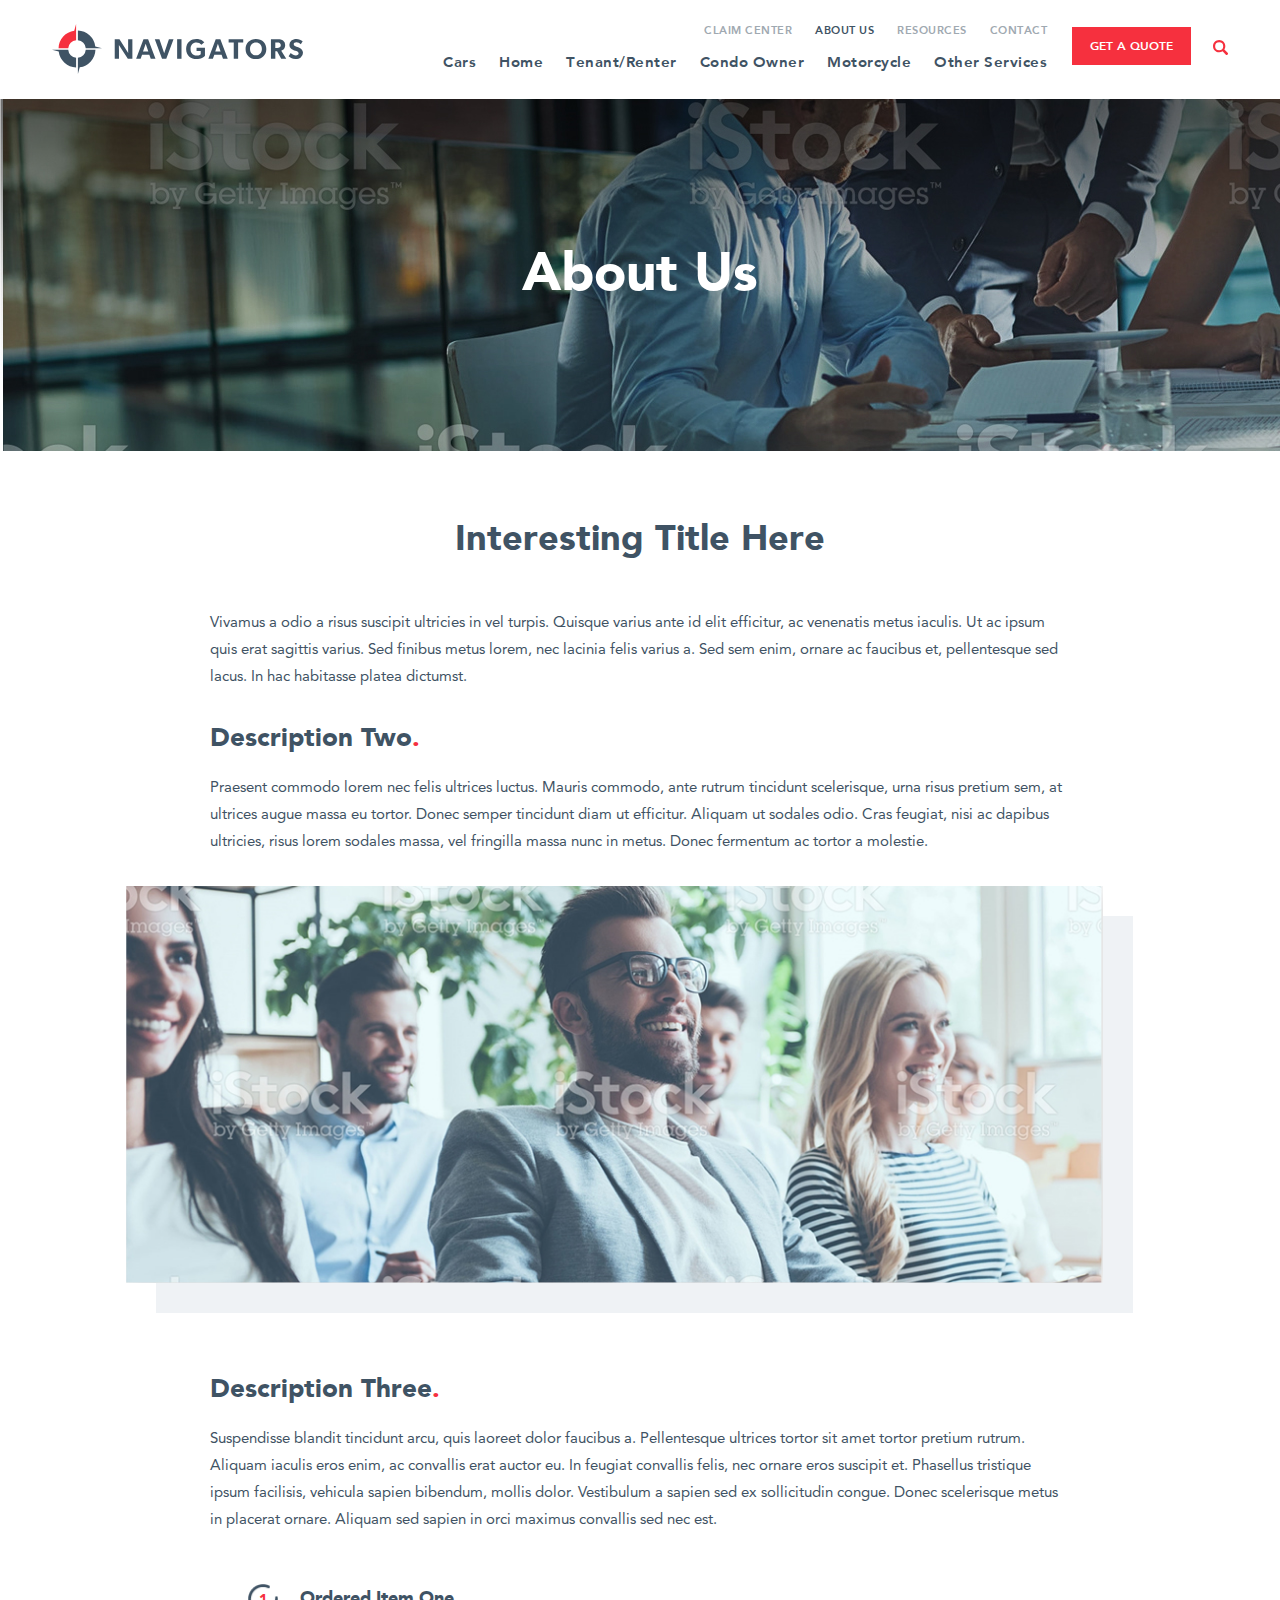
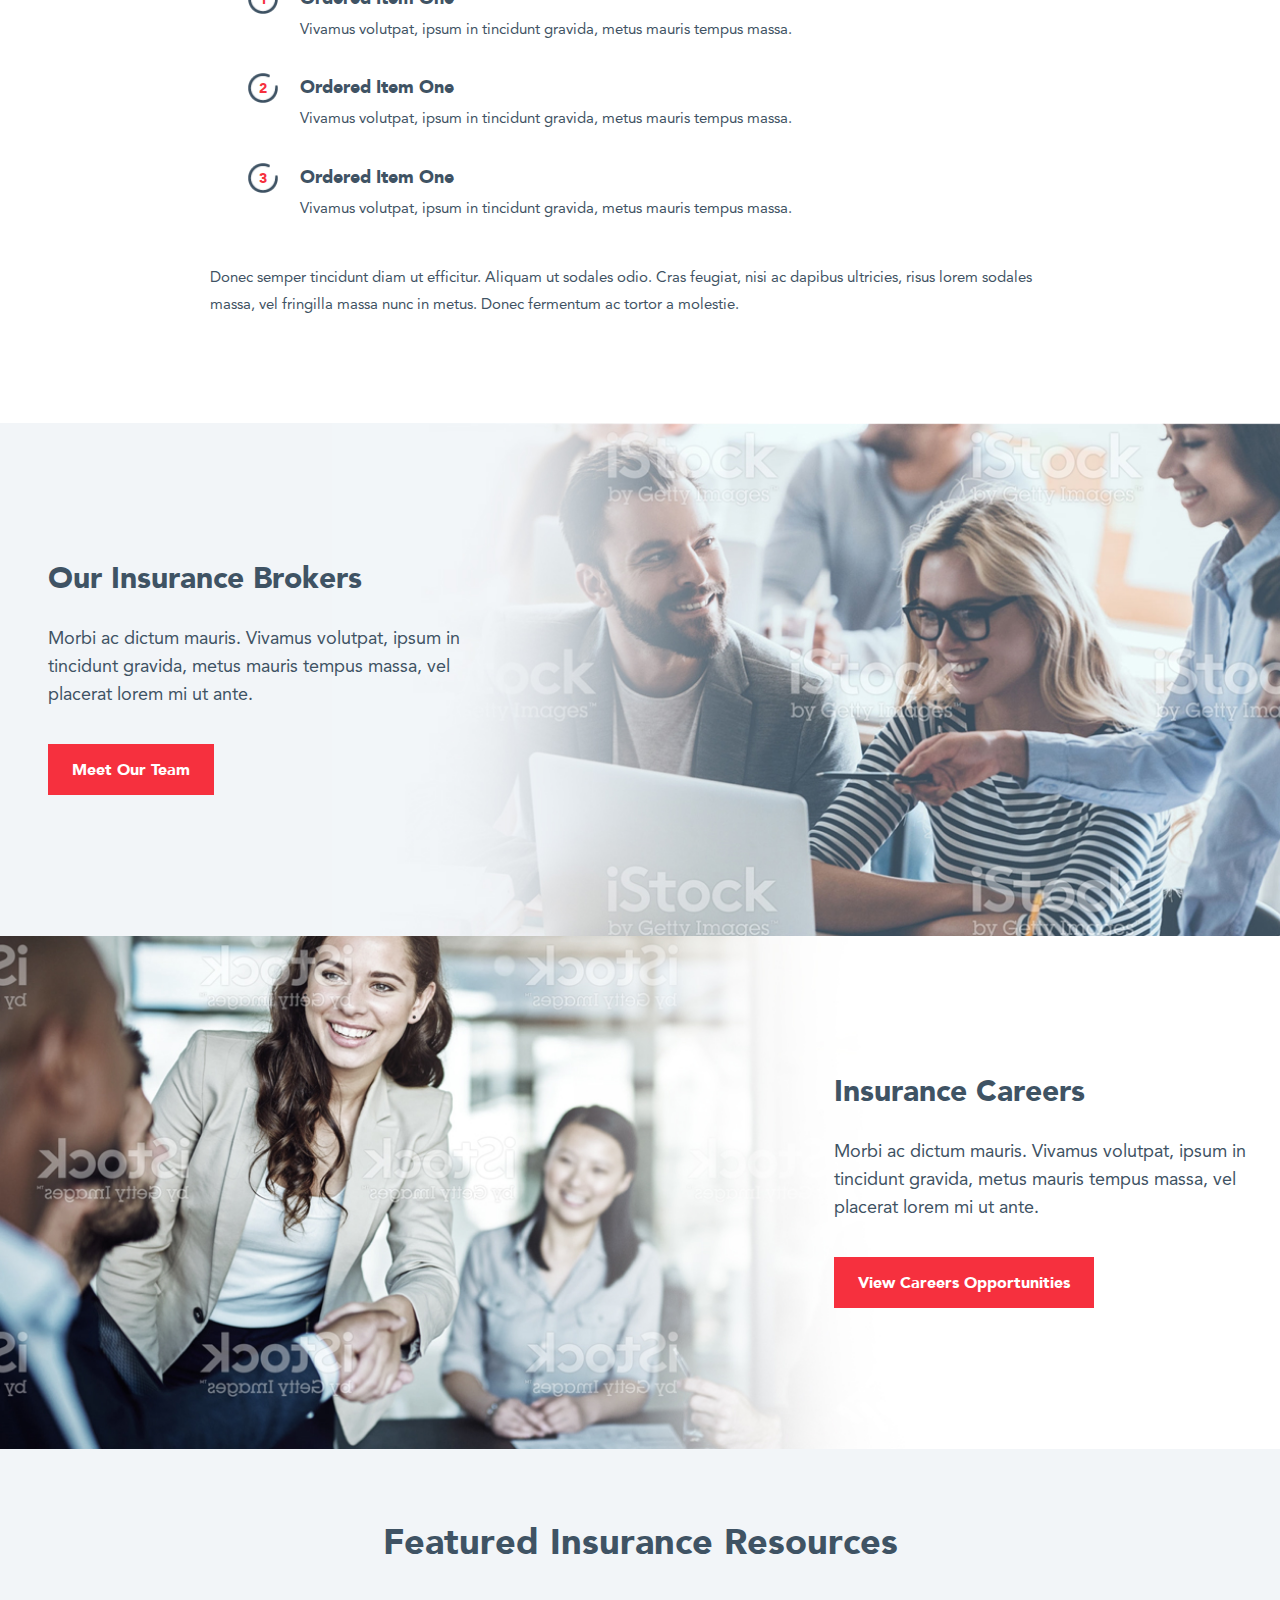
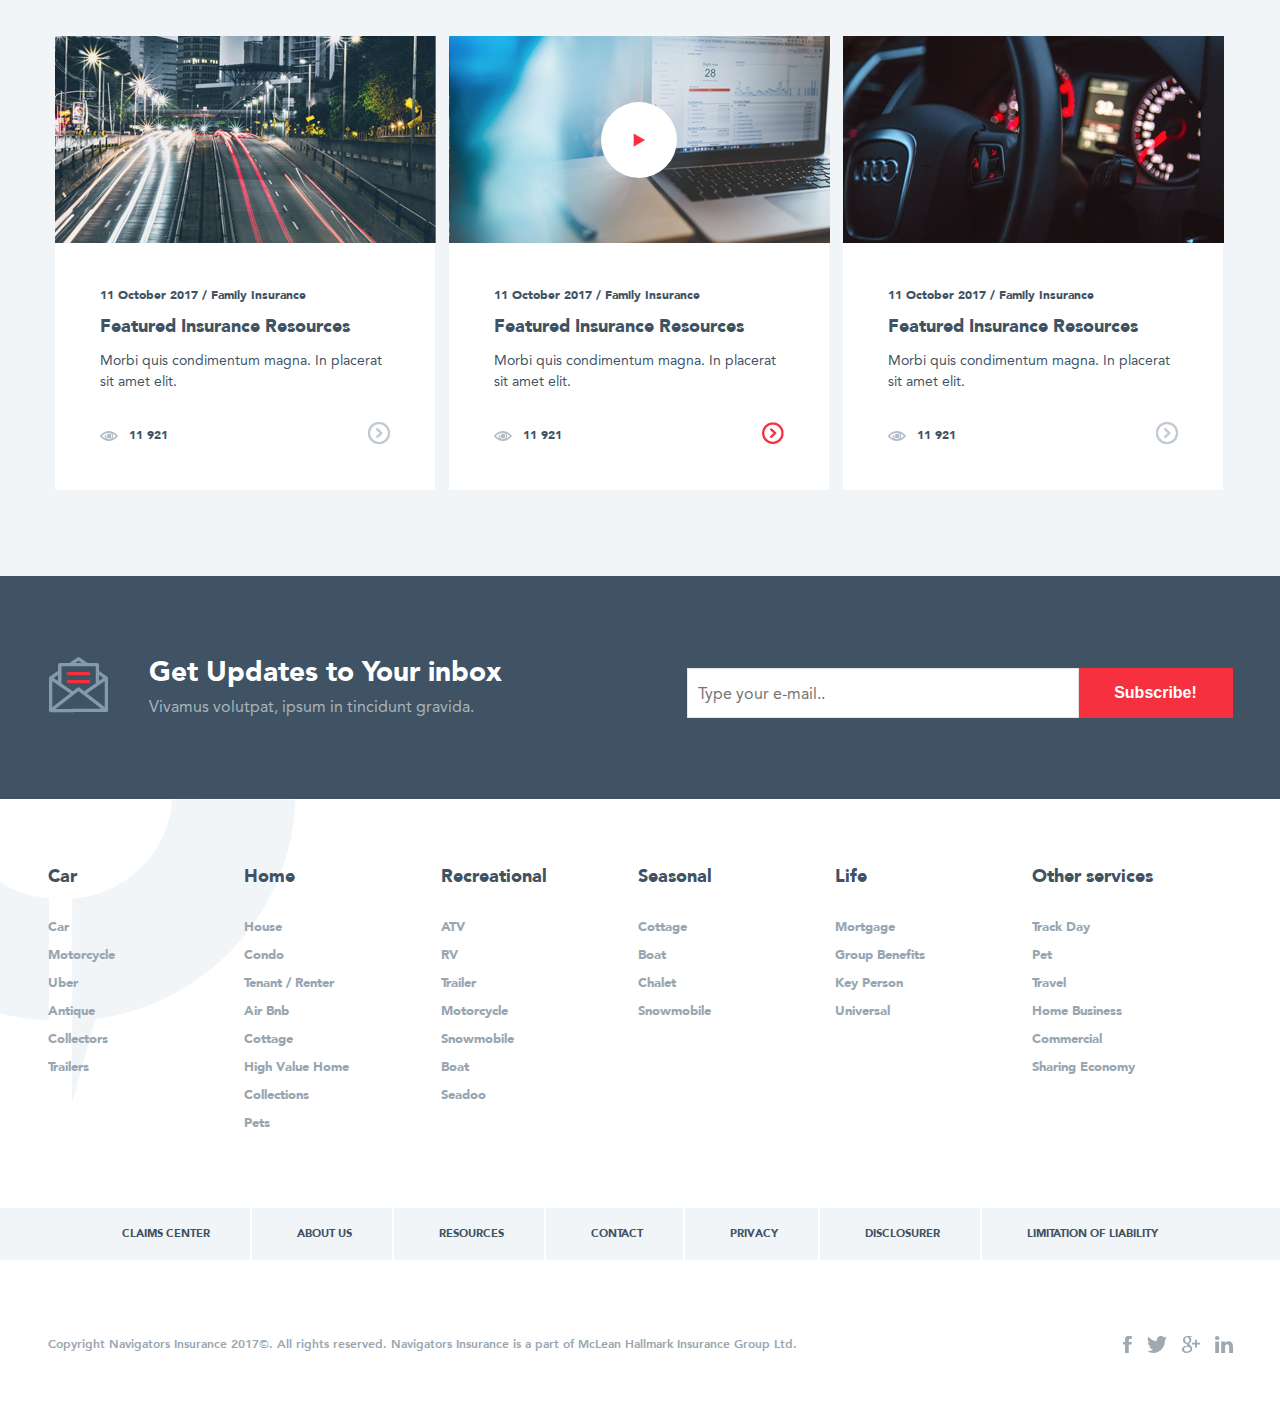
==== commit 42234d54: "8 pages at off" ====
--- a/about_us.html
+++ b/about_us.html
@@ -33,13 +33,12 @@
 				<div class="pull_right">
 					<div class="nav_cover inl_block">
 						<ul class="nav text-right main_nav">
-							<li class="inl_block"><a href="javascript:void(0);">products</a></li>
 							<li class="inl_block"><a href="javascript:void(0);">claim center</a></li>
-							<li class="inl_block"><a href="javascript:void(0);">about us</a></li>
+							<li class="inl_block active"><a href="javascript:void(0);">about us</a></li>
 							<li class="inl_block"><a href="javascript:void(0);">resources</a></li>
 							<li class="inl_block"><a href="javascript:void(0);">contact</a></li>
 						</ul>
-						<ul class="nav text-right">
+						<ul class="nav text-right sub_nav">
 							<li class="inl_block"><a href="javascript:void(0);">cars</a></li>
 							<li class="inl_block"><a href="javascript:void(0);">home</a></li>
 							<li class="inl_block"><a href="javascript:void(0);">tenant/renter</a></li>
@@ -51,8 +50,24 @@
 					<div class="get_quote inl_block vtop">
 						<a href="javascript:void(0);" class="inl_block">get a quote</a>
 					</div>
+
+
+					<!-- Search bar here -->
+					<div class="search_bar_top inl_block">
+						<span class="search_bar_cover inl_block">
+							<input id="search__input" type="text" placeholder="">
+							<p class="act_placeholder">Tap to search...</p>
+						</span>
+					</div>
+
+					<!-- search icon toggle - in js -->
 					<div class="search_icon inl_block vtop">
-						<span><img src="images/icons/search.svg" alt=""></span>
+						<span id="search_btn">
+							<img src="images/icons/search.svg" alt="">
+						</span>
+						<span id="search_close_btn">
+							<img src="images/icons/cross_red.svg" alt="">
+						</span>
 					</div>
 				</div>
 
--- a/css/style.css
+++ b/css/style.css
@@ -347,6 +347,9 @@
 .hide {
 	display: none;
 }
+.block{
+	display: block;
+}
 .inl_block{
 	display: inline-block;
 }
@@ -396,6 +399,15 @@
 }
 .child_inline *{
 	display: inline-block;
+}
+.make_table{
+	display: table;
+}
+.table_cell{
+	display: table-cell;
+}
+.make_relative{
+	position: relative;
 }
 /*font impotorted here*/
 @font-face{
@@ -441,6 +453,10 @@
 	margin-left: auto;
 	margin-right: auto;
 }
+.inner_container{
+	max-width: 972px;
+	margin: 0 auto;
+}
 .main{
 	width: 100%;
 }
@@ -449,13 +465,13 @@
 }
 /*START: Header style*/
 header{
-	padding: 24px 0px 25px;
+	padding: 24px 52px 25px;
 }
 .logo a{
 	width: 251px;
 }
 .nav{
-	margin-top: 14px;
+	margin-top: 10px;
 }
 .nav_cover li{
 	margin-right: 18px;
@@ -469,12 +485,13 @@
 }
 .get_quote a{
 	text-transform: uppercase;
-	padding: 11px 18px 10px;
+	padding: 10px 18px 10px;
 	color: #fff;
 	font-family: Avenir_Heavy;
 	background-color: #f6303e;
 	font-size: 12px;
 	margin-top: 3px;
+	margin-left: 2px;
 }
 .search_icon{
 	margin-top: 10px;
@@ -489,8 +506,69 @@
 }
 
 #sub_nav_header .main_nav{
-	margin-top: 0px;
-}
+	margin-top: -7px;
+}
+
+.search_bar_top{
+	width: 860px;
+	padding: 8px 0px;
+	display: none;
+}
+.search_bar_cover{
+	position: relative;
+	width: 100%;
+}
+.search_bar_cover::before{
+	content: "";
+	position: absolute;
+	top: 2px;
+	left: -50px;
+	display: inline-block;
+	width: 30px;
+	height: 30px;
+	background-image: url('../images/icons/search_grey.svg');
+	background-repeat: no-repeat;
+	background-size: contain;
+}
+.search_bar_cover p{
+	font-size: 24px;
+	font-family: Avenir_Book;
+	margin: 0px;
+	position: absolute;
+	top: -2px;
+	left: 0px;
+	color: #3f5364;
+	z-index: -1;
+}
+.search_bar_cover input[type="text"]{
+	border: none;
+	outline: none;
+	background-color: transparent;
+	font-size: 24px;
+	font-family: Avenir_Book;
+	width: 100%;
+	z-index: 3;
+	padding: 0px;
+}
+#search_close_btn{
+	display: none;
+}
+/*//double header*/
+#sub_nav_header .main_nav li a{
+	font-size: 11px;
+	color: #9fa9b1;
+}
+#sub_nav_header .main_nav li.active a{
+	color: #3f5364;
+}
+#sub_nav_header .sub_nav li a{
+	text-transform: capitalize;
+	font-size: 15px;
+}
+#sub_nav_header .sub_nav{
+	margin-top: 9px;
+}
+
 /*END: Header style*/
 
 
@@ -601,6 +679,9 @@
 	margin-bottom: 0px;
 	font-size: 12px;
 	font-family: Avenir_Heavy;
+}
+.sociol_icon{
+	margin-top: -4px;
 }
 .sociol_icon li{
 	margin: 0px 5px;
@@ -930,13 +1011,13 @@
 }
 .img_design_cover{
 	position: relative;
-	margin-bottom: 56px;
+	margin-bottom: 89px;
 }
 .img_bg_color{
-	background-color: #eff2f5;
 	width: 100%;
 }
 .img_bg_color img{
+	box-shadow: 30px 30px 0px #eff2f5;
 	width: 95%;
 }
 
@@ -1204,7 +1285,7 @@
 	background-image: url('../images/backgrounds/claims_bg.jpg');
 }
 .claims_cover{
-	margin-bottom: 105px;
+	margin-bottom: 74px;
 }
 .claims_cont{
 	padding: 74px 0px 0px;
@@ -1223,14 +1304,20 @@
 .claims_cont .its_title{
 	margin-bottom: 66px;
 }
+.claim_names_cover{
+	margin: 47px 0px 10px;
+}
 .claim_name_N{
 	border-top: 1px solid #dee2e6;
-	padding: 35px 0px;
+	padding: 32px 0px 33px;
 }
 .claim_name_N *{
 	margin: 0px;
 	display: inline-block;
 }
+.claim_no h5{
+	font-family: Avenir_Roman;
+}
 
 /*career single page*/
 
@@ -1239,10 +1326,11 @@
 	background-image: url('../images/backgrounds/career_single_bg.jpg');
 }
 .carr_sing_cover{
-	margin-bottom: 105px;
+	margin-bottom: 76px;
 }
 .carr_sing_cont{
-	padding: 83px 0px;
+	padding: 83px 0px 10px;
+	padding-right: 30px;
 }
 .carr_sing_cont .its_title{
 	margin-bottom: 53px;
@@ -1263,11 +1351,37 @@
 .carr_sing_link a{
 	background-color: #f6303e;
 	color: #fff;
-	padding: 23px 60px;
-	display: inline-block;
-}
-
-
+	padding: 20px 59px;
+	display: inline-block;
+	margin-top: 6px;
+}
+.share_icons_cover{
+	width: 66px;
+}
+.share_icons_cover span{
+	width: 36px;
+	height: 36px;
+	background-color: #f2f5f8;
+	display: inline-block;
+	border-radius: 50%;
+	position: relative;
+}
+.share_icons_cover li{
+	height: 39px;
+}
+.share_icons_cover span img{
+	height: 15px;
+	vertical-align: bottom;
+	position: absolute;
+    left: 50%;
+    top: 50%;
+    transform: translate(-50%,-50%);
+}
+.share_icons_cover > p{
+	text-transform: uppercase;
+	text-align: center;
+	margin-bottom: 5px;
+}
 /*product landing page*/
 
 .prod_land_banner{
@@ -1475,73 +1589,194 @@
 
 
 
-
-
-
-
-
-
-
-
-
-
-
-
-
-
-
-
-
-
-
-
-
-
-
-
-
-
-
-
-
-
-
-
-
-
-
-
-
-
-
-
-
-
-
-
-
-
-
-
-
-
-
-
-
-
-
-
-
-
-
-
-
-
-
-
-
-
-
-
-
-
+/*home page drop get_quote*/
+
+.home_pg_drop_get_quote{
+	min-height: 692px;
+    background-image: url(../images/backgrounds/product_land_bnr_bg.jpg);
+    background-size: contain;
+    background-repeat: no-repeat;
+    background-color: #3f5364;
+    position: relative;
+}
+.home_pg_drop_get_quote::before{
+	background-image: url(../images/backgrounds/home_quote_shade.png);
+    background-size: contain;
+    background-repeat: no-repeat;
+    position: absolute;
+    top: 12%;
+    display: inline-block;
+    width: 100%;
+    height: 100%;
+    content: "";
+    left: 0px;
+}
+.drop_head_cover .its_title h2{
+	color: #fff;
+}
+.drop_head_cover .its_title p{
+	font-family: Avenir_Roman;
+	font-size: 18px;
+	text-transform: none;
+	color: #9ca6af;
+}
+.drop_head_cover .banner_head .pro_ban_icon{
+	margin-bottom: 25px;
+}
+
+/*resource single banner*/
+
+.resource_single_banner{
+	background-image: url('../images/backgrounds/resource_single_banner.jpg');
+}
+.res_sing_cover{
+	margin-bottom: 70px;
+}
+.res_sing_cont{
+	padding: 83px 0px 10px;
+	padding-right: 30px;
+}
+.res_sing_cont .its_title{
+	margin-bottom: 53px;
+}
+.title_date p{
+	color: #3f5364;
+	font-size: 16px;
+	font-family: Avenir_Roman;
+}
+.res_sing_para p{
+	font-size: 15px;
+	font-family: Avenir_Roman;
+	line-height: 27px;
+}
+.carr_sing_para{
+	margin-bottom: 31px;
+}
+.prev_next_cover{
+	margin: 25px 0px;
+}
+.prev_next_cover li:first-child{
+	margin-right: 20px;
+}
+.prev_next_cover li a{
+	display: inline-block;
+	background-color: #f2f5f8;
+	color: #3f5364;
+	font-size: 18px;
+	width: 220px;
+	padding: 16px 0px 17px;
+}
+
+
+/*resources main style*/
+
+.res_main_cover{
+	padding: 70px 0px 53px;
+	background-color: #f2f5f8;
+}
+.res_m_Drop_n_Search li > a{
+	font-size: 16px;
+	color: #3f5364;
+	font-family: Avenir_Roman;
+}
+.res_m_Drop_n_Search li:first-child{
+	width: 275px;
+	padding: 12px 17px;
+	border: 1px solid #d4dde6;
+	margin-right: 20px;
+	background-color: #fff;
+	text-align: left;
+}
+.res_m_Drop_n_Search li input[type="text"]{
+	border: 1px solid #d4dde6;
+	width: 275px;
+	padding: 14px 17px 15px;
+	font-size: 16px;
+	color: #3f5364;
+	font-family: Avenir_Roman;
+}
+.res_m_Drop_n_Search {
+	padding-bottom: 40px;
+}
+.res_m_Drop_n_Search .res_arw_drop{
+	position: absolute;
+	top: 10px;
+	right: 5px;
+}
+.res_m_Drop_n_Search .res_arw_drop img{
+	width: 35px;
+    height: 28px;
+    transform: rotate(90deg);
+}
+.res_m_Drop_n_Search .res_search img{
+	width: 18px;
+    height: 19px;
+}
+.res_m_Drop_n_Search .res_search{
+	position: absolute;
+	top: 10px;
+	right: 17px;
+}
+.load_more{
+	margin: 69px 0px 15px;
+}
+.load_more a{
+	width: 219px;
+	display: inline-block;
+	color: #fff;
+	padding: 17px;
+	font-size: 16px;
+	background-color: #f6303e;
+}
+
+.res_main_cover .feature_cards{
+	padding-top: 26px;
+}
+
+
+
+
+
+
+
+
+
+
+
+
+
+
+
+
+
+
+
+
+
+
+
+
+
+
+
+
+
+
+
+
+
+
+
+
+
+
+
+
+
+
+
+
+
+
+
+
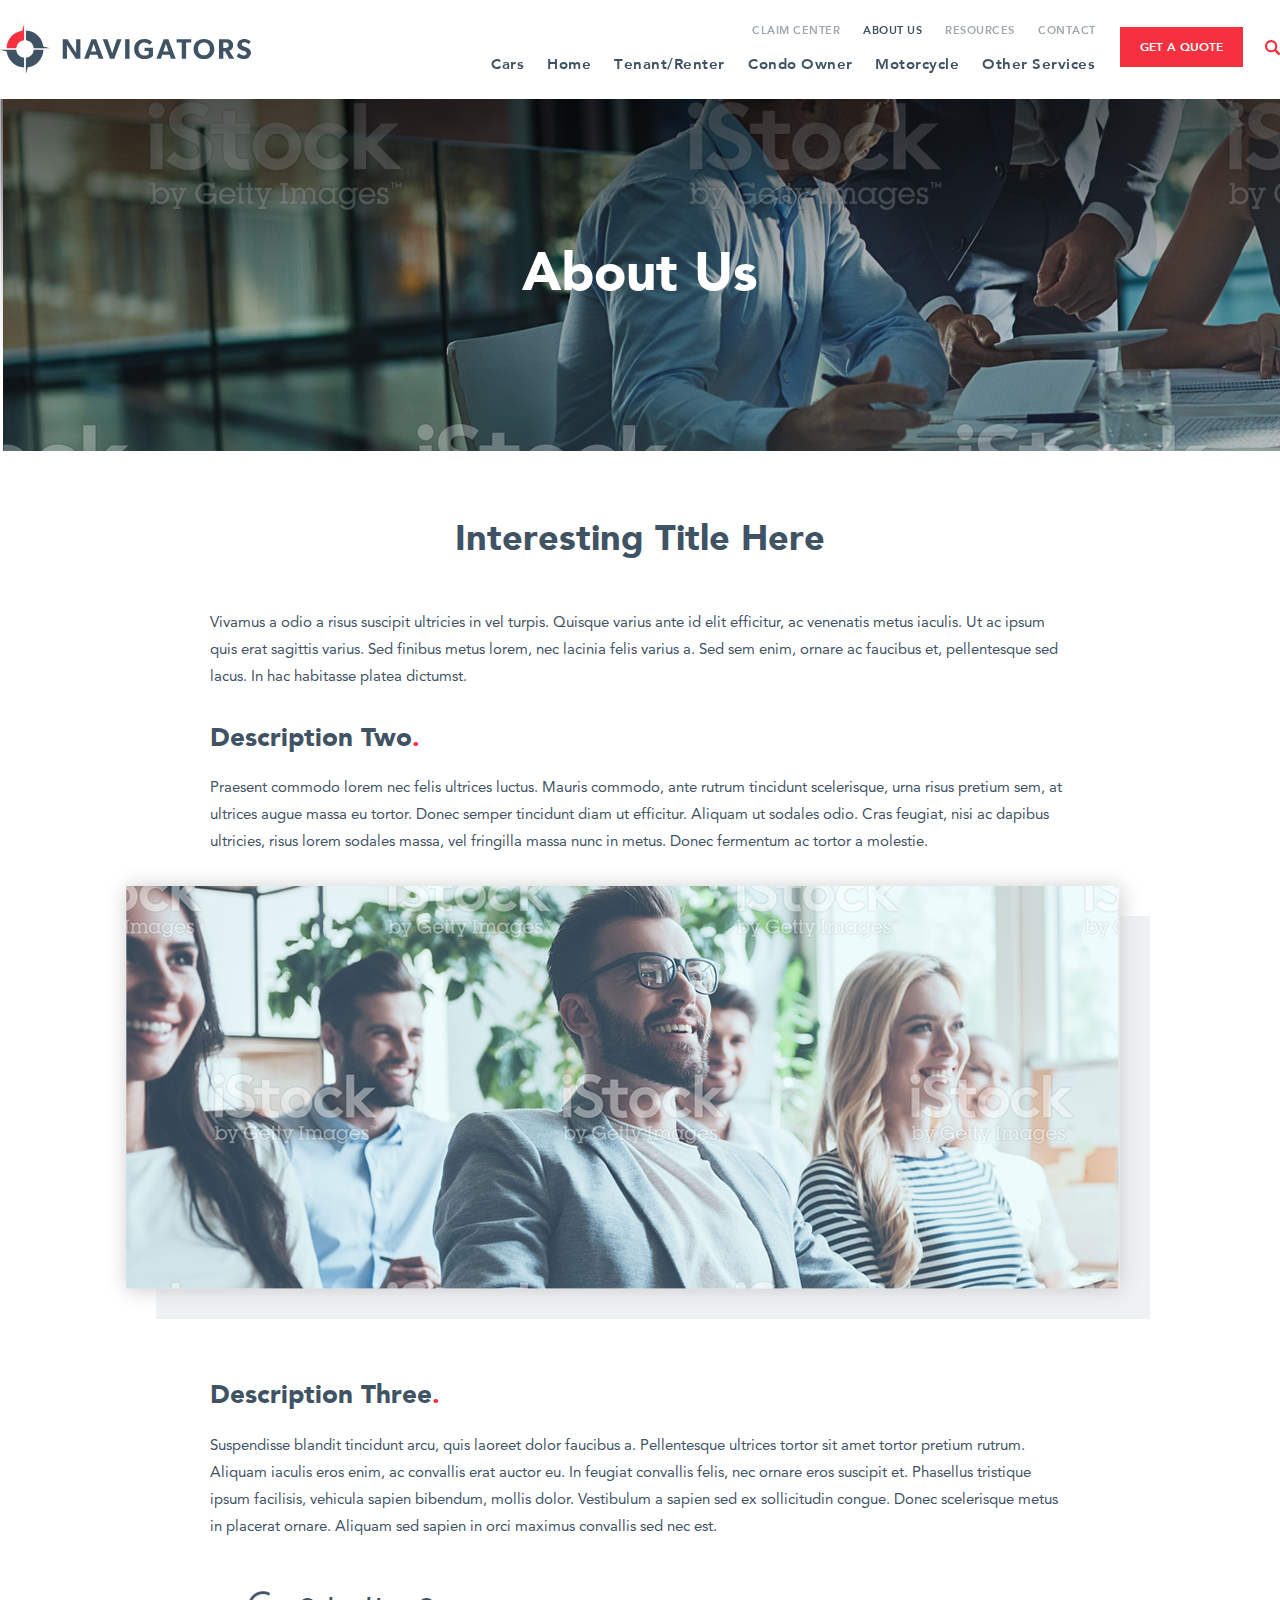
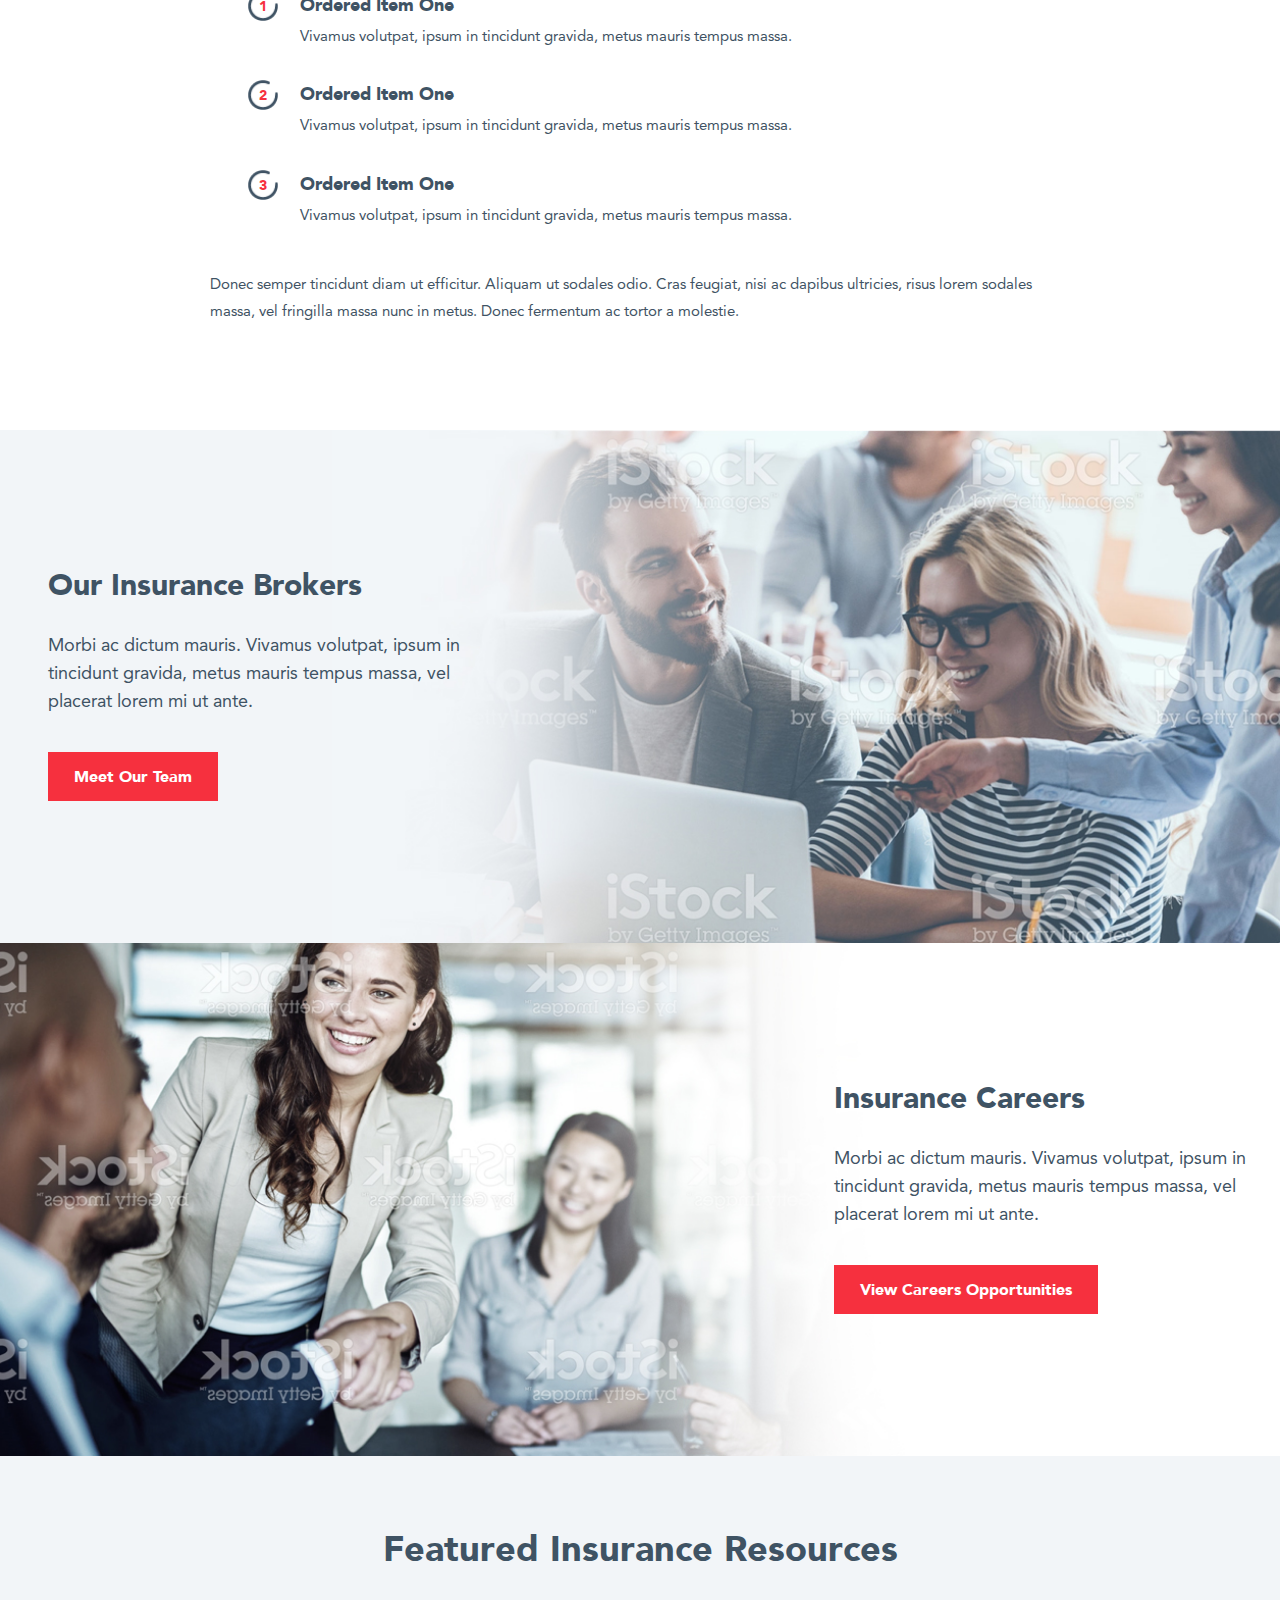
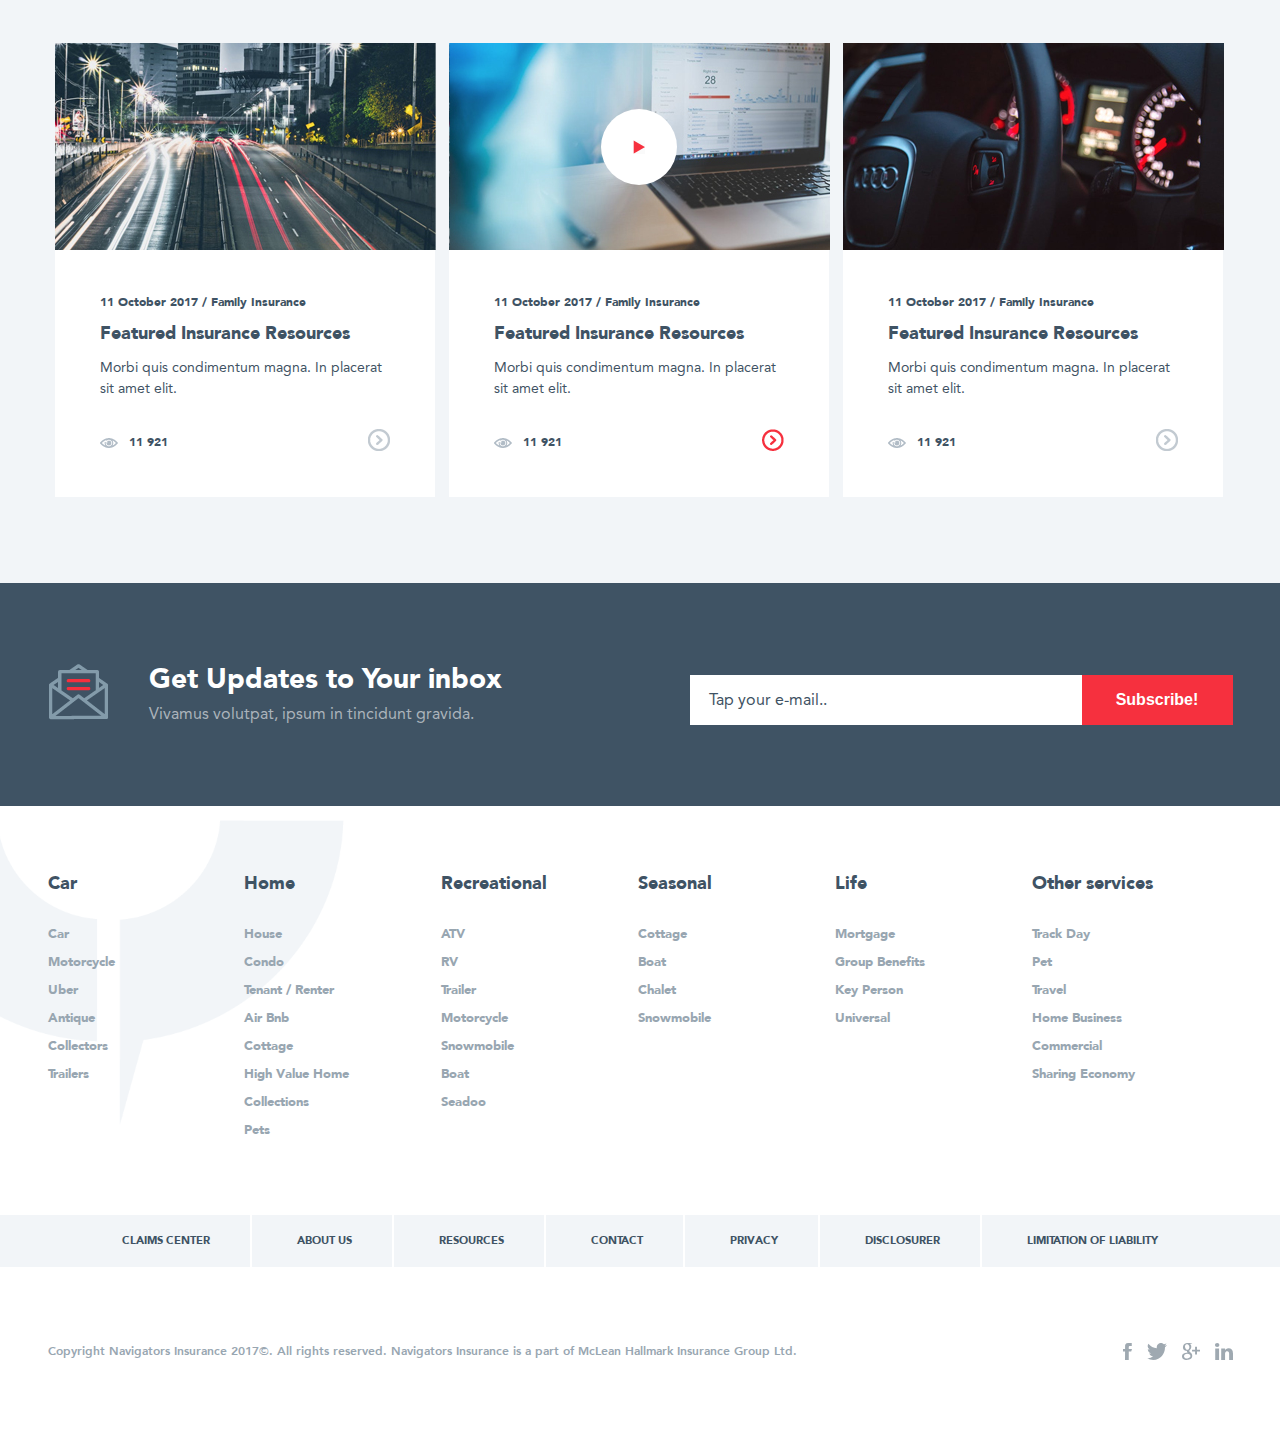
==== commit 0eb99d29: "hover @ off" ====
--- a/about_us.html
+++ b/about_us.html
@@ -33,18 +33,18 @@
 				<div class="pull_right">
 					<div class="nav_cover inl_block">
 						<ul class="nav text-right main_nav">
-							<li class="inl_block"><a href="javascript:void(0);">claim center</a></li>
-							<li class="inl_block active"><a href="javascript:void(0);">about us</a></li>
-							<li class="inl_block"><a href="javascript:void(0);">resources</a></li>
-							<li class="inl_block"><a href="javascript:void(0);">contact</a></li>
+							<li class="inl_block"><a href="javascript:void(0);" class="hvr-underline-from-center">claim center</a></li>
+							<li class="inl_block active"><a href="javascript:void(0);" class="hvr-underline-from-center">about us</a></li>
+							<li class="inl_block"><a href="javascript:void(0);" class="hvr-underline-from-center">resources</a></li>
+							<li class="inl_block"><a href="javascript:void(0);" class="hvr-underline-from-center">contact</a></li>
 						</ul>
 						<ul class="nav text-right sub_nav">
-							<li class="inl_block"><a href="javascript:void(0);">cars</a></li>
-							<li class="inl_block"><a href="javascript:void(0);">home</a></li>
-							<li class="inl_block"><a href="javascript:void(0);">tenant/renter</a></li>
-							<li class="inl_block"><a href="javascript:void(0);">condo owner</a></li>
-							<li class="inl_block"><a href="javascript:void(0);">motorcycle</a></li>
-							<li class="inl_block"><a href="javascript:void(0);">other services</a></li>
+							<li class="inl_block"><a href="javascript:void(0);" class="hvr-underline-from-center">cars</a></li>
+							<li class="inl_block"><a href="javascript:void(0);" class="hvr-underline-from-center">home</a></li>
+							<li class="inl_block"><a href="javascript:void(0);" class="hvr-underline-from-center">tenant/renter</a></li>
+							<li class="inl_block"><a href="javascript:void(0);" class="hvr-underline-from-center">condo owner</a></li>
+							<li class="inl_block"><a href="javascript:void(0);" class="hvr-underline-from-center">motorcycle</a></li>
+							<li class="inl_block"><a href="javascript:void(0);" class="hvr-underline-from-center">other services</a></li>
 						</ul>
 					</div>
 					<div class="get_quote inl_block vtop">
@@ -84,7 +84,6 @@
 					<div class="banner_tag_line act_center">
 						<h1 class="text_center no_margin">About Us</h1>
 					</div>
-					<!-- <a href="javascript:void(0);" class="inl_block"><span class="scroll_down_icon"></span></a> -->
 				</div>
 			</div>
 		</section>
@@ -294,8 +293,9 @@
 					</div>
 					<div class="right_content pull_right">
 						<div class="subcribe_cover">
-							<form action="POST" class="subscribe_me pull_right">
-								<input type="email" placeholder="Type your e-mail.." class="vtop">
+							<form action="POST" class="subscribe_me pull_right make_relative">
+								<input type="email" class="vtop" id="sub_email_inp">
+								<p class="act_placeholder">Tap your e-mail..</p>
 								<span class="inl_block"><input type="submit" value="Subscribe!" class="text_center"></span>
 							</form>
 						</div>
--- a/css/style.css
+++ b/css/style.css
@@ -1,6 +1,6 @@
 @charset "utf-8";
 /*
-Theme Name: Retail Prophet
+Theme Name: Navigators
 Theme URI: http://wordpress.org/themes/twentyfourteen
 Author: Parachute
 Author URI: http://parachutedev.ca
@@ -39,12 +39,12 @@
 	line-height: 1.5;
 }
 a {
-	color: #24890d;
+	color: #3f5364;
 	text-decoration: none;
-	transition: all 0.5s ease 0s;
-	-webkit-transition: all 0.5s ease 0s;
-	-moz-transition: all 0.5s ease 0s;
-	-o-transition: all 0.5s ease 0s;
+	transition: all 0.3s ease 0s;
+	-webkit-transition: all 0.3s ease 0s;
+	-moz-transition: all 0.3s ease 0s;
+	-o-transition: all 0.3s ease 0s;
 }
 a:focus {
 	outline: none;
@@ -53,7 +53,7 @@
 	outline: 0;
 }
 a:active, a:hover {
-	color: #7ab509;
+	color: #3f5364;
 }
 h1, h2, h3, h4, h5, h6 {
 	clear: both;
@@ -329,18 +329,27 @@
 /* Placeholder text color -- selectors need to be separate to work. */
 
 ::-webkit-input-placeholder {
- /*color: #939393;*/
+ color: #3f5364;
+ font-size: 16px;
+ font-family: Avenir_Roman;
 }
 :-moz-placeholder {
- /*color: #939393;*/
+ color: #3f5364;
+ font-size: 16px;
+ font-family: Avenir_Roman;
 }
 ::-moz-placeholder {
-/* color: #939393;*/
- opacity: 1; /* Since FF19 lowers the opacity of the placeholder by default */
+ color: #3f5364;
+ opacity: 1;
+ font-size: 16px;
+ font-family: Avenir_Roman; /* Since FF19 lowers the opacity of the placeholder by default */
 }
 
 :-ms-input-placeholder {
- /*color: #939393;*/
+ color: #3f5364;
+ opacity: 1;
+ font-size: 16px;
+ font-family: Avenir_Roman;
 }
 /* Responsive images. Fluid images for posts, comments, and widgets */
 
@@ -376,6 +385,9 @@
 .full_width{
 	max-width: 100%;
 }
+.full_stretch{
+	width: 100%;
+}
 .clear_fix{
 	clear: both;
 }
@@ -408,6 +420,44 @@
 }
 .make_relative{
 	position: relative;
+}
+.underline{
+	border-bottom: 1px solid;
+}
+.rotate_90{
+	transform: rotate(90deg);
+}
+
+/*trasitions style*/
+
+.hvr-underline-from-center{
+	display: inline-block;
+    vertical-align: middle;
+    -webkit-transform: perspective(1px) translateZ(0);
+    transform: perspective(1px) translateZ(0);
+    box-shadow: 0 0 1px transparent;
+    position: relative;
+    
+}
+.hvr-underline-from-center:before {
+    content: "";
+    position: absolute;
+    z-index: -1;
+    left: 50%;
+    right: 50%;
+    bottom: -2px;
+    background: #f6303e;
+    height: 2px;
+    -webkit-transition-property: left, right;
+    transition-property: left, right;
+    -webkit-transition-duration: 0.3s;
+    transition-duration: 0.3s;
+    -webkit-transition-timing-function: ease-out;
+    transition-timing-function: ease-out;
+}
+.hvr-underline-from-center:hover:before, .hvr-underline-from-center:focus:before, .hvr-underline-from-center:active:before {
+    left: 0;
+    right: 0;
 }
 /*font impotorted here*/
 @font-face{
@@ -448,6 +498,10 @@
 	margin-left: auto;
 	margin-right: auto;
 }
+.sub_main_container{
+	max-width: 1020px;
+	margin: 0 auto;
+}
 .cont_container{
 	max-width: 860px;
 	margin-left: auto;
@@ -465,7 +519,8 @@
 }
 /*START: Header style*/
 header{
-	padding: 24px 52px 25px;
+	padding: 24px 0px 25px;
+	overflow: hidden;
 }
 .logo a{
 	width: 251px;
@@ -483,15 +538,23 @@
 	text-transform: uppercase;
 	letter-spacing: 0.5px;
 }
+.nav_cover li a:hover{
+	color: #f6303e;
+}
 .get_quote a{
 	text-transform: uppercase;
-	padding: 10px 18px 10px;
+	padding: 9px 18px 9px;
 	color: #fff;
 	font-family: Avenir_Heavy;
 	background-color: #f6303e;
 	font-size: 12px;
 	margin-top: 3px;
 	margin-left: 2px;
+	border: 2px solid #f6303e;
+}
+.get_quote a:hover{
+	background-color: #fff;
+	color: #f6303e;
 }
 .search_icon{
 	margin-top: 10px;
@@ -508,7 +571,6 @@
 #sub_nav_header .main_nav{
 	margin-top: -7px;
 }
-
 .search_bar_top{
 	width: 860px;
 	padding: 8px 0px;
@@ -568,7 +630,9 @@
 #sub_nav_header .sub_nav{
 	margin-top: 9px;
 }
-
+#sub_nav_header .main_nav li a:hover{
+	color: #f6303e;
+}
 /*END: Header style*/
 
 
@@ -600,25 +664,40 @@
 }
 .subscribe_me{
 	display: table;
+	background-color: #fff;
 }
 .subscribe_me input[type="email"]{
 	width: 392px;
 	height: 50px;
 	font-family: Avenir_Roman;
 	font-size: 16px;
-	background-color: #fff;
+	background-color: transparent;
 	color: #3f5364;
 	display: table-cell;
 	border-radius: 0px;
+	z-index: 2;
+	position: relative;
+	border: none;
+	padding: 10px 19px;
 }
 .subscribe_me input[type="submit"]{
 	background-color: #f6303e;
 	color: #fff;
 	font-size: 16px;
 	padding: 16px 0px;
-	width: 154px;
+	width: 151px;
 	border-radius: 0px;
 	text-transform: capitalize;
+}
+.subscribe_me p{
+	font-size: 16px;
+    font-family: Avenir_Roman;
+    margin: 0px;
+    position: absolute;
+    top: 13px;
+    left: 19px;
+    color: #3f5364;
+    z-index: 1;
 }
 .footer_main{
 	position: relative;
@@ -628,8 +707,8 @@
 .footer_main::before{
 	content: "";
 	position: absolute;
-	left: -256px;
-    top: -324px;
+	left: -208px;
+    top: -310px;
 	background-image: url('../images/backgrounds/magic_circle_bg.svg');
 	background-repeat: no-repeat;
 	background-size: contain;
@@ -655,11 +734,16 @@
 	font-size: 13px;
 	color: #98a6b1;
 }
+.foot_col a:hover{
+	color: #3f5364;
+}
 .foot_col li{
 	margin-bottom: 4px;
 }
-.foot_nav_band{
+.foot_nav_band,
+.foot_nav_band li{
 	background-color: #f2f5f8;
+	transition: 0.3s all ease 0s;
 }
 .foot_nav_band li a{
 	padding: 18px 40px;
@@ -667,9 +751,13 @@
 	font-size: 11px;
 	border-right: 2px solid #fff;
 	text-transform: uppercase;
+	background-color: #f2f5f8;
 }
 .foot_nav_band li:last-child a{
 	border-right: none;
+}
+.foot_nav_band li:hover a{
+	color: 
 }
 .foot_bottom{
 	padding-top: 75px;
@@ -717,14 +805,14 @@
 	display: inline-block;
 	width: 22px;
 	height: 22px;
-	background-image: url('../images/icons/scroll_down_icon.png');
+	background-image: url('../images/icons/scroll_down_icon.svg');
 	background-repeat: no-repeat;
 	background-size: contain;
 	left: 50%;
-	transform: translateX(-50%);
-	-webkit-transform: translateX(-50%);
-	-ms-transform: translateX(-50%);
-	-o-transform: translateX(-50%);
+	transform: translateX(-50%) rotate(90deg);
+	-webkit-transform: translateX(-50%) rotate(90deg);
+	-ms-transform: translateX(-50%) rotate(90deg);
+	-o-transform: translateX(-50%) rotate(90deg);
 	bottom: 32px;
 	z-index: 2;
 }
@@ -739,9 +827,13 @@
 	font-size: 36px;
 	color: #3f5364;
 }
-/*.product_gridof6{
-	display: table;
-}*/
+.product_gridof6 li{
+	transition: all 0.3s;
+}
+.product_gridof6 li:hover{
+	box-shadow: 1px 1px 10px #ccc;
+	cursor: pointer;
+}
 .pick_product_cover .its_title{
 	padding-bottom: 62px;
 }
@@ -760,6 +852,16 @@
 }
 .product_icon{
 	min-height: 84px;
+	position: relative;
+}
+.product_icon img{
+	position: absolute;
+	top: 50%;
+	left: 50%;
+	transform: translate(-50%,-50%);
+	-webkit-transform: translate(-50%,-50%);
+	-ms-transform: translate(-50%,-50%);
+	-o-transform: translate(-50%,-50%);
 }
 .product_drop_arrow{
 	margin-top: 32px;
@@ -806,7 +908,7 @@
 	background-color: rgba(0,0,0, 0.2);
 }
 .about_nav_cont{
-	width: 40%;
+	max-width: 505px;
 	margin: 0 auto;
 }
 .about_nav_cont p{
@@ -827,6 +929,11 @@
 	color: #3f5364;
 	padding: 10px 35px;
 	border: 2px solid #f6303e;
+}
+.about_link a:hover{
+	color: #fff;
+	background-color: #3f5364;
+	border-color: #fff; 
 }
 /*end: video & why*/
 
@@ -1014,13 +1121,12 @@
 	margin-bottom: 89px;
 }
 .img_bg_color{
-	width: 100%;
+	display: inline-block;
+	box-shadow: 30px 30px 0px #eff2f5;
 }
 .img_bg_color img{
-	box-shadow: 30px 30px 0px #eff2f5;
-	width: 95%;
-}
-
+	box-shadow: 1px 1px 20px #ccc;
+}
 /*orderlist design*/
 
 .order_list_cont{
@@ -1109,7 +1215,12 @@
 	color: #fff;
 	background-color: #f6303e;
 	font-size: 16px;
-	padding: 16px 24px;
+	padding: 13px 24px;
+    border: 2px solid #f6303e;
+}
+.block_cont a:hover{
+	background-color: #fff;
+	color: #f6303e;
 }
 .block_two .block_cont{
 	padding-left: 194px;
@@ -1271,13 +1382,17 @@
 	margin-bottom: 29px;
 }
 .career_cont a{
-	padding: 12px 24px;
+	padding: 11px 22px;
 	background-color: #f6303e;
 	color: #fff;
 	font-size: 16px;
 	display: inline-block;
-}
-
+	border: 2px solid #f6303e;
+}
+.career_cont a:hover{
+	background-color: transparent;
+	color: #f6303e;
+}
 
 /*claims page*/
 
@@ -1351,9 +1466,14 @@
 .carr_sing_link a{
 	background-color: #f6303e;
 	color: #fff;
-	padding: 20px 59px;
+	padding: 16px 67px;
 	display: inline-block;
 	margin-top: 6px;
+	border: 2px solid #f6303e;
+}
+.carr_sing_link a:hover{
+	background-color: #fff;
+	color: #f6303e;
 }
 .share_icons_cover{
 	width: 66px;
@@ -1395,21 +1515,21 @@
 }
 .banner_head .pro_ban_icon{
 	display: inline-block;
-	width: 125px;
-	height: 125px;
+	width: 126px;
+	height: 126px;
 	background-color: #fff;
 	background-image: url('../images/icons/house_icon.png');
 	background-position: center;
 	background-repeat: no-repeat;
-	margin-bottom: 42px;
+	margin-bottom: 28px;
 	border-radius: 50%;
 }
 .banner_head p{
-	font-size: 16px;
+	font-size: 18px;
 	text-transform: uppercase;
 	font-family: Avenir_Heavy;
 	color: #fff;
-	margin-bottom: 20px;
+	margin-bottom: 2px;
 }
 .banner_head h1{
 	font-weight: bold;
@@ -1421,17 +1541,17 @@
 .banner_head a{
 	background-color: #f6303e;
 	color: #fff;
-	padding: 20px 55px;
+	padding: 15px 59px 18px;
 	display: inline-block;
 	font-size: 18px;
-	margin-top: 50px;
+	margin-top: 34px;
 }
 
 .band_tabs_cover{
-	margin: 65px 0px;
+	margin: 65px 0px 68px;
 }
 .pro_tab{
-	padding: 7px 18px 15px;
+	padding: 0px 16px 8px;
 	border-right: 2px solid #dee2e6;
 	display: inline-block;
 }
@@ -1479,6 +1599,11 @@
     color: #3f5364;
     padding: 10px 35px;
     border: 2px solid #f6303e;
+}
+.wht_prod_cont a:hover{
+	color: #fff;
+	background-color: #3f5364;
+	border-color: #fff; 
 }
 .wht_prod_cont .order_list_cont,
 .wht_prod_cont .order_no {
@@ -1546,9 +1671,12 @@
 	border-right: none;
 }
 #get_quote_nav li p{
-	color: #fff;
+	color: #828f9a;
 	font-size: 18px;
 	margin-top: 20px;
+}
+#get_quote_nav li.active p{
+	color: #fff;
 }
 .get_op_icon img{
 	width: 50px;
@@ -1563,22 +1691,23 @@
 }
 .get_q_row input[type="text"],
 .get_q_row input[type="number"]{
-	width: 23%;
-    height: 50px;
+	width: 23.6%;
+    height: 44px;
     font-family: Avenir_Roman;
     font-size: 16px;
     background-color: #fff;
     color: #3f5364;
     display: table-cell;
     border-radius: 0px;
-    margin-right: 10px;
+    margin-right: 11px;
     border: none;
 }
 .get_q_row input[type="submit"]{
-    width: 23%;
+    width: 23.6%;
     display: table-cell;
-    height: 50px;
+    height: 44px;
     font-size: 16px;
+    border-radius: 0px;
 }
 .get_q_row input[type="submit"]:hover{
 	background-color: #f6303e;
@@ -1586,9 +1715,57 @@
 .get_options_cover{
 	width: 100%;
 }
-
-
-
+.details__cover{
+	padding: 75px 0px 42px;
+}
+.pro_types_cover{
+	width: 34.2%;
+	vertical-align: top;
+	padding-right: 179px;
+}
+.details_type_cover{
+	width: 60%;
+	padding-right: 82px;
+}
+.details_share{
+	width: 20%;
+	padding-right: 40px;
+	vertical-align: top;
+}
+.details_type_cover .its_title{
+	margin-bottom: 43px;
+}
+.pro_types_cover h6{
+	font-size: 22px;
+	margin-top: 5px;
+	margin-bottom: 19px;
+}
+.pro_types_cover hr{
+	width: 15px;
+	height: 2px;
+	background-color: #f6303e;
+	margin-bottom: 10px;
+}
+.pro_type_list li{
+	padding: 15px 0px;
+	border-bottom: 1px solid #dee2e6;
+}
+.pro_type_list li:last-child{
+	border-bottom: none;
+}
+.pro_type_list li a{
+	font-size: 16px;
+}
+.pro_type_list li.active a,
+.pro_type_list li a:hover{
+	color: #f6303e;
+}
+.sub_title h5{
+	font-size: 20px;
+}
+.details_share p{
+	font-size: 11px;
+}
 /*home page drop get_quote*/
 
 .home_pg_drop_get_quote{
@@ -1664,10 +1841,15 @@
 	color: #3f5364;
 	font-size: 18px;
 	width: 220px;
-	padding: 16px 0px 17px;
-}
-
-
+	padding: 14px 0px 15px;
+	border: 2px solid #f2f5f8;
+}
+
+.prev_next_cover li a:hover{
+	background-color: #3f5364;
+	color: #fff;
+	border-color: #3f5364;
+}
 /*resources main style*/
 
 .res_main_cover{
@@ -1734,49 +1916,254 @@
 }
 
 
-
-
-
-
-
-
-
-
-
-
-
-
-
-
-
-
-
-
-
-
-
-
-
-
-
-
-
-
-
-
-
-
-
-
-
-
-
-
-
-
-
-
-
-
-
-
+/*search page style*/
+
+.search_banner{
+	min-height: 249px;
+	background-color: #3f5364;
+}
+.search_banner .banner_tag_line{
+	padding-top: 91px;
+}
+.search_banner .banner_tag_line h1{
+	font-size: 54px;
+}
+.search_result_cover{
+	background-color: #f2f5f8;
+	padding: 91px 0px 74px;
+}
+.search_result_cover .its_title span{
+	font-family: Avenir_Book;
+}
+.search_res_card_cv{
+	margin: 54px 0px 20px;
+}
+.search_card{
+	padding: 38px 37px 35px;
+	background-color: #fff;
+}
+.search_card h5{
+	font-size: 18px;
+	padding-right: 13px;
+}
+.search_card a span img{
+	width: 23px;
+	height: 23px;
+	transform: rotate(-90deg);
+	margin-top: -5px;
+}
+.search_card{
+	margin-bottom: 8px;
+}
+.search_res_name{
+	margin-bottom: 10px;
+}
+.search_res_desc p{
+	font-size: 14px;
+	font-family: Avenir_Roman;
+	margin: 0px;
+}
+.search_res_head h2{
+	line-height: 41px;
+}
+.search_res_card_cv li:last-child{
+	margin-bottom: 0px;
+}
+
+
+/*our team section*/
+
+.out_team_section{
+	background-color: #f2f5f8;
+	padding: 67px 0px 71px;
+}
+.team_head_para{
+	margin: 54px auto 82px;
+	max-width: 700px;
+}
+.team_head_para p{
+	font-size: 18px;
+	font-family: Avenir_Roman;
+	margin: 0px;
+	line-height: 28px;
+}
+.team_mem_desc{
+	padding: 51px 52px;
+	vertical-align: top;
+}
+.team_mem_desc .sub_title p{
+	font-size: 16px;
+	color: #9fa9b1;
+	text-transform: uppercase;
+	font-family: Avenir_Roman;
+	margin: 4px 0 0 0;
+}
+.team_mem_desc .sub_title{
+	margin-bottom: 35px;
+}
+.team_mem_para{
+	margin-bottom: 28px;
+}
+.team_mem_para p{
+	font-family: Avenir_Roman;
+	font-size: 15px;
+	margin: 0px;
+	line-height: 28px;
+}
+.team_mem_tab{
+	background-color: #fff;
+	margin-bottom: 18px;
+}
+
+
+/*contact us*/
+
+.contact_us_banner{
+	background-image: url('../images/backgrounds/contact_us_banner.jpg');
+}
+.contact_us_cover{
+	margin: 74px 0px 57px;
+	width: 100%;
+}
+.gen_enq p{
+	font-size: 26px;
+	font-family: Avenir_Roman;
+	line-height: 28px;
+	line-height: 42px;
+}
+.gen_enq .its_title{
+	margin-bottom: 33px;
+}
+.off_loc .its_title,
+.off_hours .its_title{
+	margin-bottom: 37px;
+}
+.off_hours{
+	padding-right: 70px;
+}
+.gen_enq,
+.off_loc{
+	margin-bottom: 51px;
+}
+.loc_add_cont > h6{
+	font-family: Avenir_Heavy;
+	font-size: 18px;
+	margin-top: 0px;
+	margin-bottom: 3px;
+}
+.loc_add_col p,
+.loc_add_col span{
+	font-family: Avenir_Book;
+	font-size: 18px;
+	margin-top: 0px;
+	margin-bottom: 10px;
+	line-height: 28px;
+}
+.off_loc_space{
+	padding-right: 84px;
+}
+.loc_add_cont{
+	margin-bottom: 13px;
+}
+.loc_num_cont h6{
+
+}
+.days_cover h6{
+	font-family: Avenir_Heavy;
+	font-size: 18px;
+	margin-top: 0px;
+	margin-bottom: 3px;
+}
+.days_cover span{
+	font-family: Avenir_Book;
+	font-size: 18px;
+	margin-top: 0px;
+	margin-bottom: 3px;
+}
+.days_space{
+	padding-right: 29px;
+}
+.off_h_para p{
+	margin-top: 34px;
+	font-size: 15px;
+	font-family: Avenir_Roman;
+	line-height: 29px;
+}
+.email_cover .its_title{
+	padding-bottom: 21px;
+}
+/*form style*/
+
+.form_row{
+	margin: 14px 0px;
+}
+.form_row label{
+	margin-bottom: 5px;
+	display: block;
+}
+.form_box{
+    padding: 12px 17px;
+    border: 1px solid #d4dde6;
+    background-color: #fff;
+    text-align: left;
+}
+.form_box_inp{
+	border: 1px solid #d4dde6;
+    padding: 14px 17px 15px;
+    font-size: 16px;
+    color: #3f5364;
+    font-family: Avenir_Roman;
+    resize: none;
+}
+.select_frm_f{
+	width: 426px;
+}
+.full_frm_f{
+	width: 461px;
+}
+.half_frm_f{
+	width: 221px;
+}
+.half_f_margin{
+	margin-right: 21px;
+}
+.form_box a{
+	font-size: 16px;
+    font-family: Avenir_Roman;
+}
+.form_arw_drop{
+	position: absolute;
+    top: 10px;
+    right: 5px;
+}
+.form_arw_drop img{
+	width: 35px;
+    height: 28px;
+    transform: rotate(90deg);
+}
+textarea.form_box_inp{
+	height: 156px;
+}
+.form_row button{
+	width: 219px;
+	padding: 13px 0px 14px;
+	text-align: center;
+	text-transform: capitalize;
+	font-size: 16px;
+	margin-top: 6px;
+	border: 2px solid #f6303e;
+	transition: all 0.3s ease 0s;
+}
+.form_row button:hover,
+.form_row button:active,
+.form_row button:focus{
+	background-color: #fff;
+	color: #f6303e;
+}
+
+
+
+
+
+
+
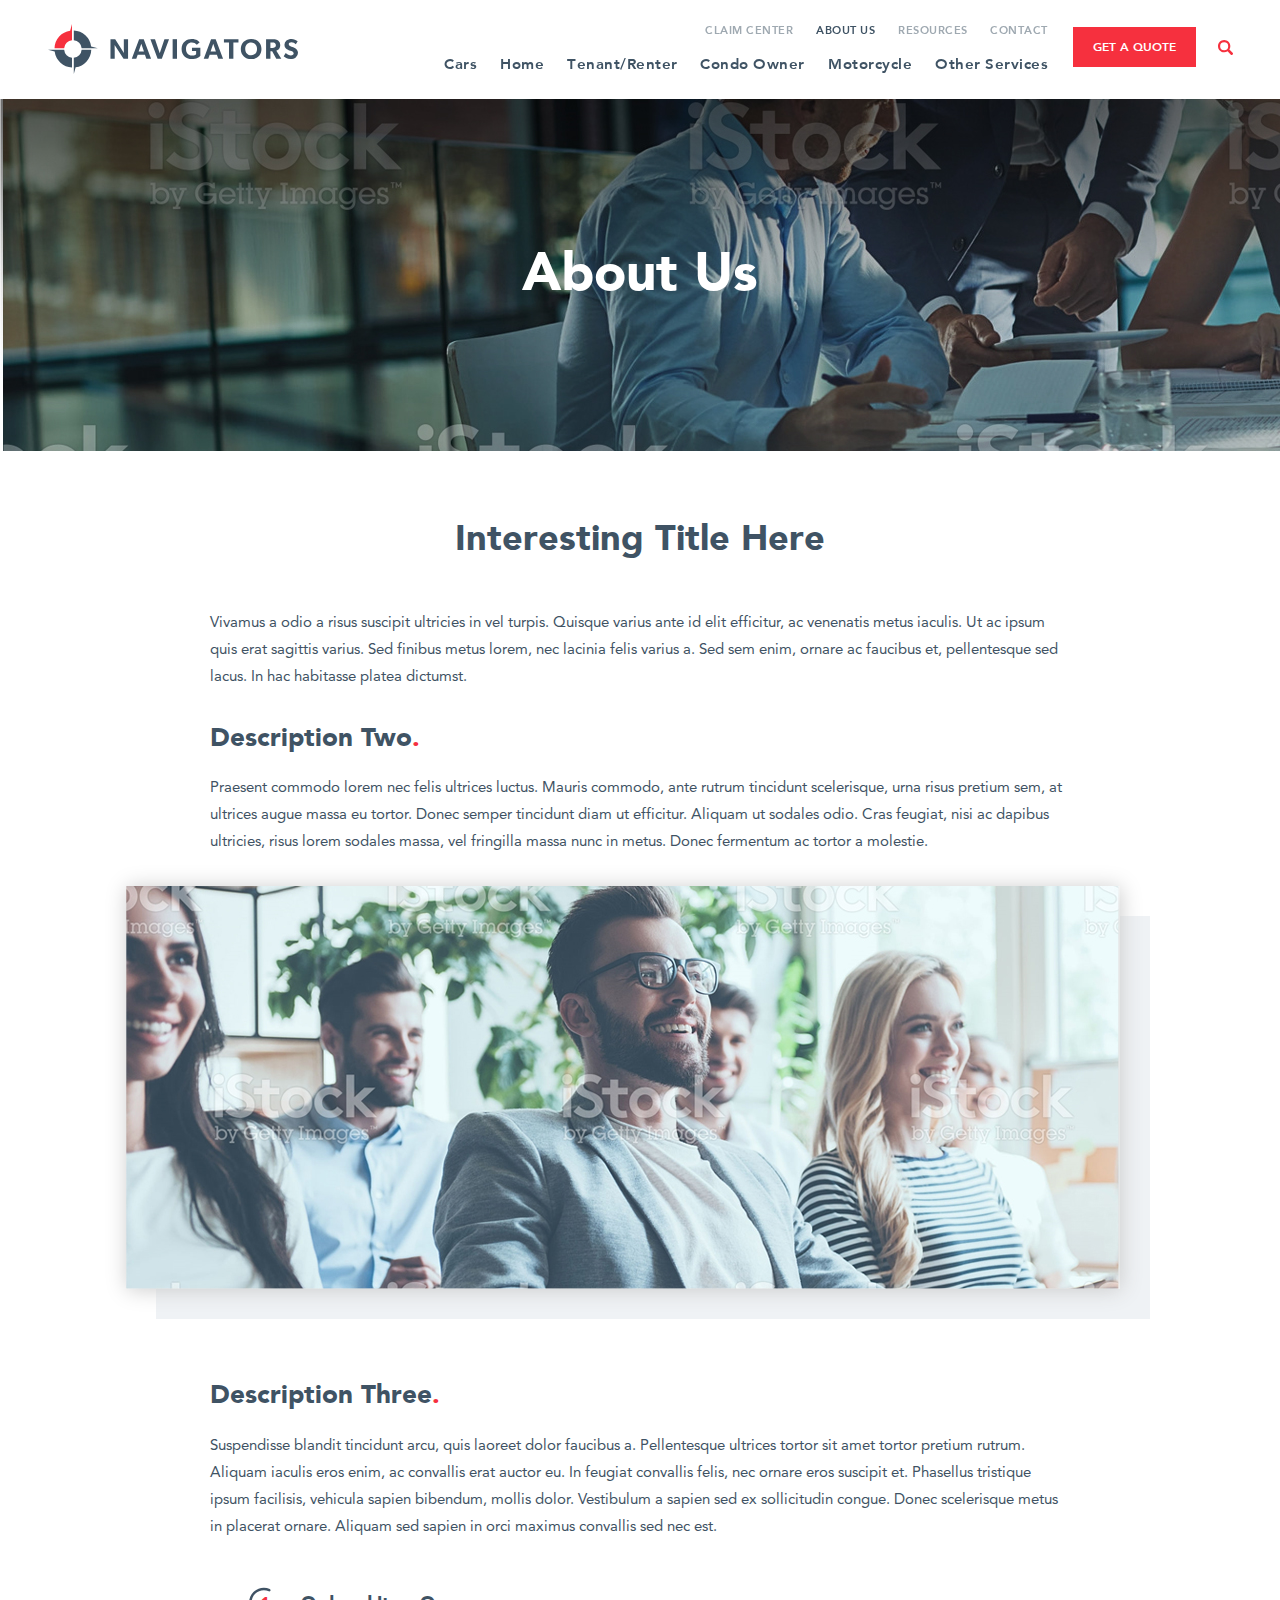
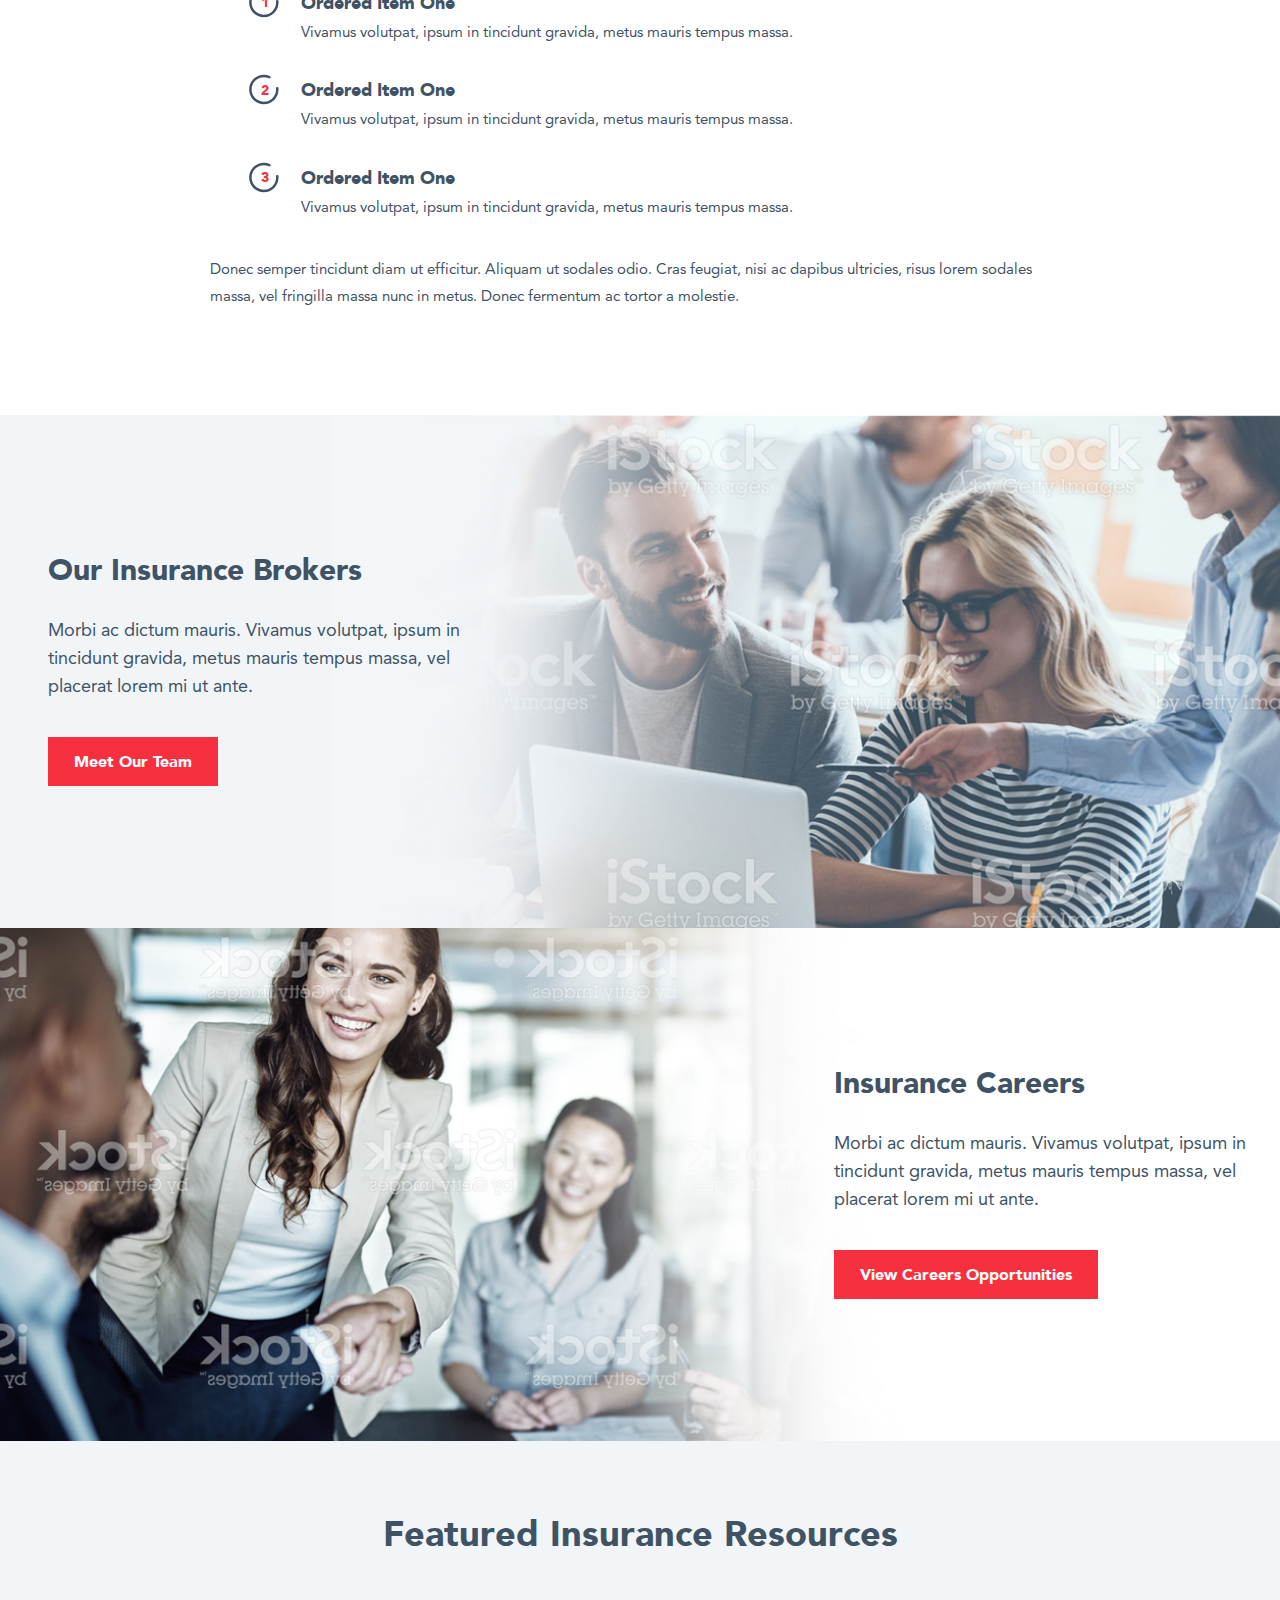
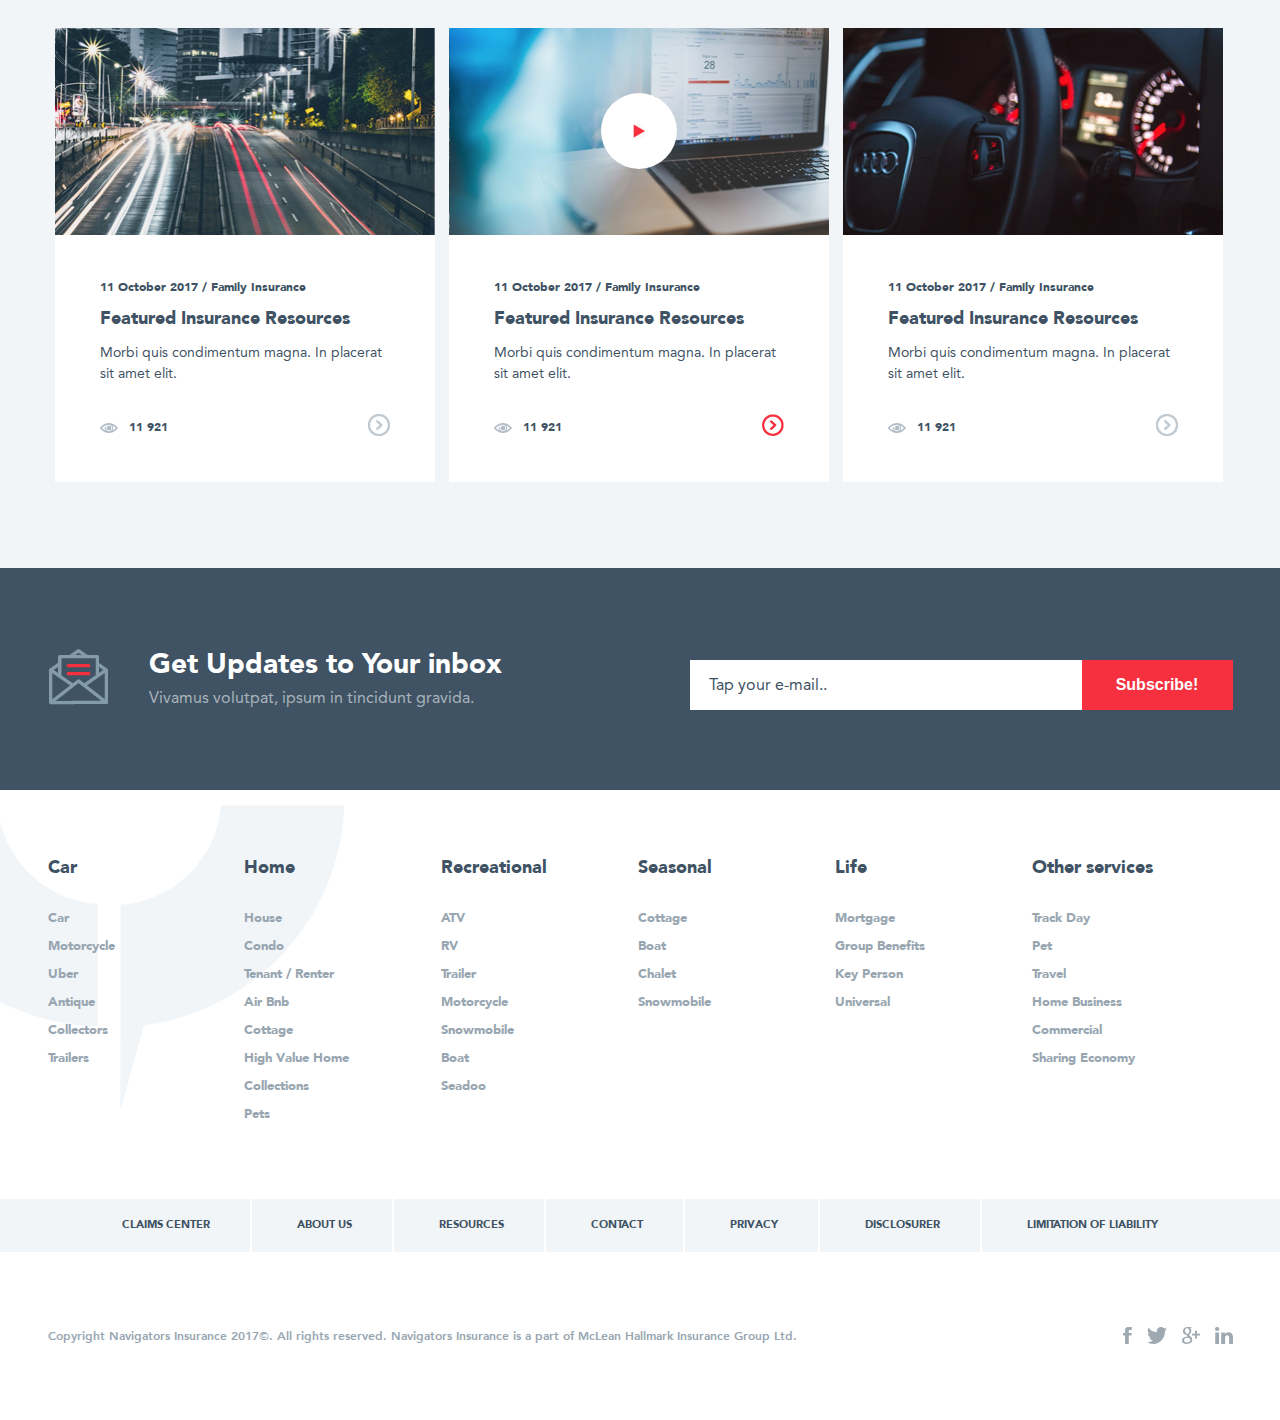
==== commit 2aa85078: "before styling in wordpress" ====
--- a/about_us.html
+++ b/about_us.html
@@ -70,7 +70,7 @@
 						</span>
 					</div>
 				</div>
-
+				
 				<div class="clear_fix"></div>
 			</div>
 		</header>
--- a/css/style.css
+++ b/css/style.css
@@ -488,6 +488,10 @@
 	font-size: 100%;
 	background-color: #fff;
 }
+.full_max_container{
+	max-width: 1600px;
+	margin: 0 auto;
+}
 .outer_container{
 	max-width: 1498px;
 	margin-left: auto;
@@ -957,6 +961,9 @@
 .feat_img{
 	position: relative;
 }
+.feat_img img{
+	width: 100%; 
+}
 .small_play_btn{
 	position: absolute;
 	height: 76px;
@@ -976,6 +983,7 @@
 }
 .feat_cont{
 	padding: 43px 45px 46px;
+	text-align: left;
 }
 .feat_cont .feat_date p{
 	font-size: 12px;
@@ -1130,22 +1138,22 @@
 /*orderlist design*/
 
 .order_list_cont{
-	padding: 20px 27px 12px;
+	padding: 11px 23px 12px;
 
 }
 .order_item{
 	display: table;
-	margin-bottom: 33px;
+	margin-bottom: 26px;
 }
 .order_no,
 .order_cont{
 	display: table-cell;
 	vertical-align: top;
-	padding: 0 11px;
+	padding: 0 5px 0px 11px;
 }
 .order_no .red_cont{
 	display: inline-block;
-	background-image: url('../images/icons/order_bg.png');
+	background-image: url('../images/icons/order_bg.svg');
 	background-repeat: no-repeat;
 	background-size: contain;
 	background-position: center; 
@@ -1153,8 +1161,8 @@
 .list_no_cover{
 	font-size: 14px;
 	text-align: center;
-	width: 30px;
-	height: 30px;
+	width: 41px;
+	height: 41px;
 	position: relative;
 }
 .list_no{
@@ -1166,9 +1174,9 @@
 	transform: translate(-50%, -50%);
 }
 .order_cont h5{
-	margin-top: 2px;
+	margin-top: 9px;
 	font-size: 18px;
-	margin-bottom: 8px;
+	margin-bottom: 6px;
 }
 .order_cont p{
 	font-size: 15px;
@@ -1219,7 +1227,7 @@
     border: 2px solid #f6303e;
 }
 .block_cont a:hover{
-	background-color: #fff;
+	background-color: transparent;
 	color: #f6303e;
 }
 .block_two .block_cont{
@@ -1346,11 +1354,12 @@
 	border-bottom: none;
 }
 .career_icon_cover{
-	padding: 0px 63px 0 50px;
+	padding: 0px 38px 0 25px;
 	display: table-cell;
 }
 .career_icon_cover img{
 	vertical-align: top;
+	height: 123px;
 }
 /*.career_row > div{
 	float: left;
@@ -2163,7 +2172,260 @@
 
 
 
-
-
-
-
+/*============================= START: Responsive style ========================================*/
+
+
+
+
+@media only screen and (max-width: 1442px) {
+	header {
+		max-width: 1185px;
+	}
+
+}
+
+@media only screen and (max-width: 1319px) {
+	.search_bar_top{
+		width: 779px;
+	}
+	.product_box{
+		width: 16%;
+	}
+}
+
+@media only screen and (max-width: 1220px) {
+	
+	.get_q_row input[type="text"], 
+	.get_q_row input[type="number"]{
+		width: 24.4%;
+	}
+	.video__why{
+		background-position: 218% -687%;
+	}
+	.footer_main::before{
+		left: -28%;
+	}
+}
+
+
+@media only screen and (max-width: 1185px) {
+
+	header,
+	.main_container{
+		padding-left: 30px;
+		padding-right: 30px;
+	}
+	.feature_col{
+		width: 32.0%;
+	}
+	.search_bar_top{
+		width: 690px;
+	}
+	.subscribe_me input[type="email"]{
+		width: 318px;
+	}
+	.foot_nav_band li a{
+		border-bottom: 2px solid #fff;
+	}
+	.foot_nav_band li:nth-child(6) a{
+		border-right: none;
+	}
+	.footer_main::before{
+		top: -343px;
+	}
+}
+
+
+@media only screen and (max-width: 1100px) {
+
+	.product_box{
+		width: 33%;
+	}
+	.search_bar_top {
+	    width: 578px;
+	}
+	.product_gridof6 li:nth-child(3) {
+	    border-right: none;
+	}
+	.product_gridof6 li:nth-child(n+4){
+		margin-top: 35px;
+	}
+	.feature_col {
+	   width: 31.8%;
+	}
+	.feature_cards{
+		width: 100%;
+	}
+	.get_q_row input[type="submit"]{
+		width: 23.3%;
+	}
+	.video__why {
+	    background-position: 283% -687%;
+	}
+
+}
+
+@media only screen and (max-width: 1024px) {
+	.search_bar_top {
+	    width: 540px;
+	}
+	.video__why {
+	    background-position: 402% -687%;
+	}
+	.footer_main::before {
+	    left: -33%;
+	}
+	.subscribe_me input[type="email"] {
+	    width: 290px;
+	}
+
+}
+
+
+@media only screen and (max-width: 1000px) {
+
+	.get_q_row input[type="text"], 
+	.get_q_row input[type="number"]{
+		width: 23.9%;
+	}
+	.feature_col{
+		float: none;
+		display: inline-block;
+		width: 48%;
+		margin-bottom: 27px;
+	}
+	.feature_cards{
+		text-align: center;
+	}
+	.feature_cards .feature_col:last-child{
+		margin-bottom: 0px;
+	}
+	.search_bar_top {
+	    width: 468px;
+	}
+	.foot_nav_band li a{
+		padding: 18px 44px;
+	}
+	.foot_nav_band li:nth-child(6) a{
+		border-right: 2px solid #fff;
+	}
+
+	/*get update res*/
+
+	.left_content, 
+	.right_content,
+	.subscribe_me {
+	    width: 100%;
+	    float: none;
+	}
+	.subscribe_me{
+		text-align: right;
+	}
+	.subscribe_me input[type="email"] {
+	    width: 80%;
+	    float: left;
+	}
+	.subcribe_cover {
+	    margin-top: 67px;
+	}
+
+}
+
+
+@media only screen and (max-width: 980px) {
+
+
+
+}
+
+@media only screen and (max-width: 768px) {
+
+
+
+}
+
+
+@media only screen and (max-width: 640px) {
+
+
+
+
+}
+
+
+@media only screen and (max-width: 540px) {
+
+
+
+
+}
+
+@media only screen and (max-width: 480px) {
+
+
+
+}
+
+
+@media only screen and (max-width: 420px) {
+
+
+
+}
+
+@media only screen and (max-width: 375px) {
+
+
+
+}
+
+@media only screen and (max-width: 320px) {
+
+
+
+}
+
+
+
+
+
+
+
+
+
+
+
+
+
+
+
+
+
+
+
+
+
+
+
+/***************Retina CSS***************/
+/*@media only screen and (-webkit-min-device-pixel-ratio:2), only screen and (-o-min-device-pixel-ratio:2/1), only screen and (min--moz-device-pixel-ratio:2), only screen and (min-device-pixel-ratio:2) {
+
+input.submit-btn[type="submit"] { background-size: 14px 14px; }
+
+
+}
+
+
+
+
+@media only screen and (-webkit-min-device-pixel-ratio: 3),  only screen and (min-resolution: 3dppx), only screen and (min-resolution: 350dpi)  {
+
+
+}
+*/
+
+
+/*============================= END: Responsive style ========================================*/
+
+
+
